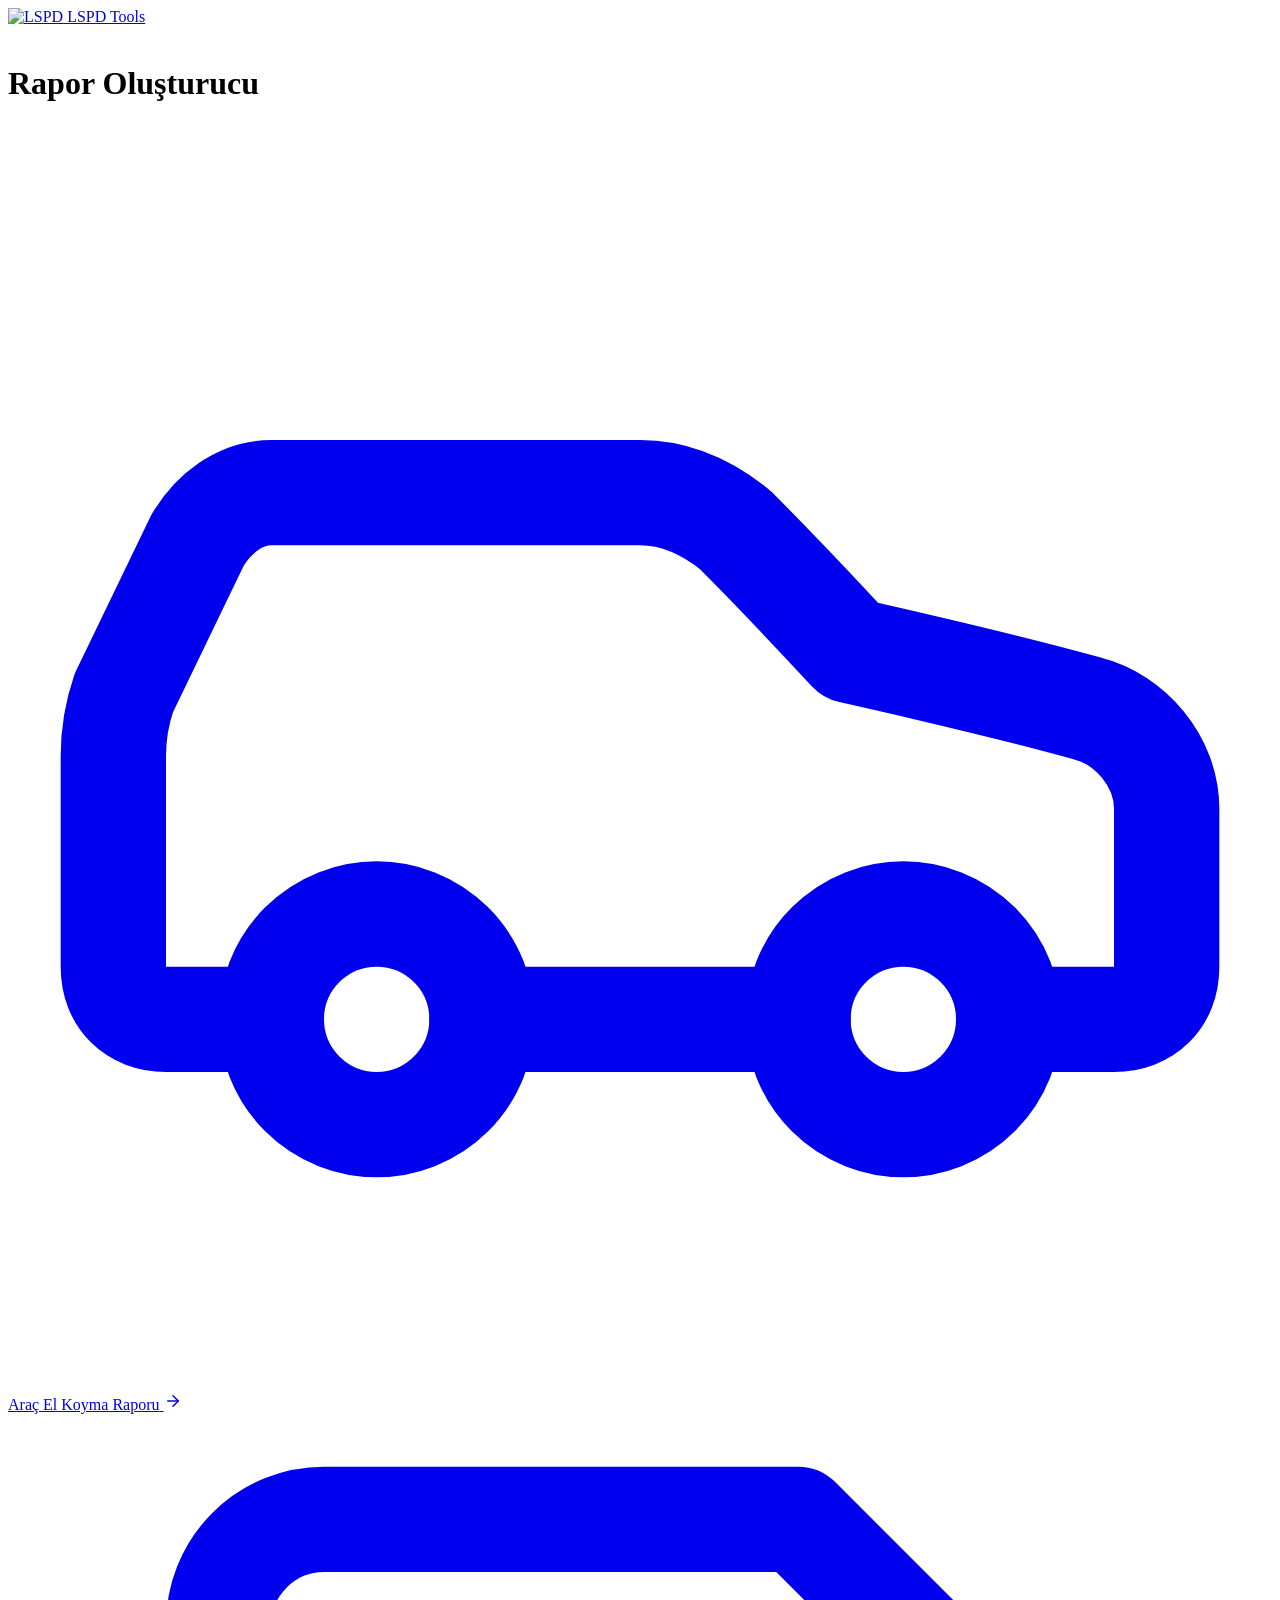
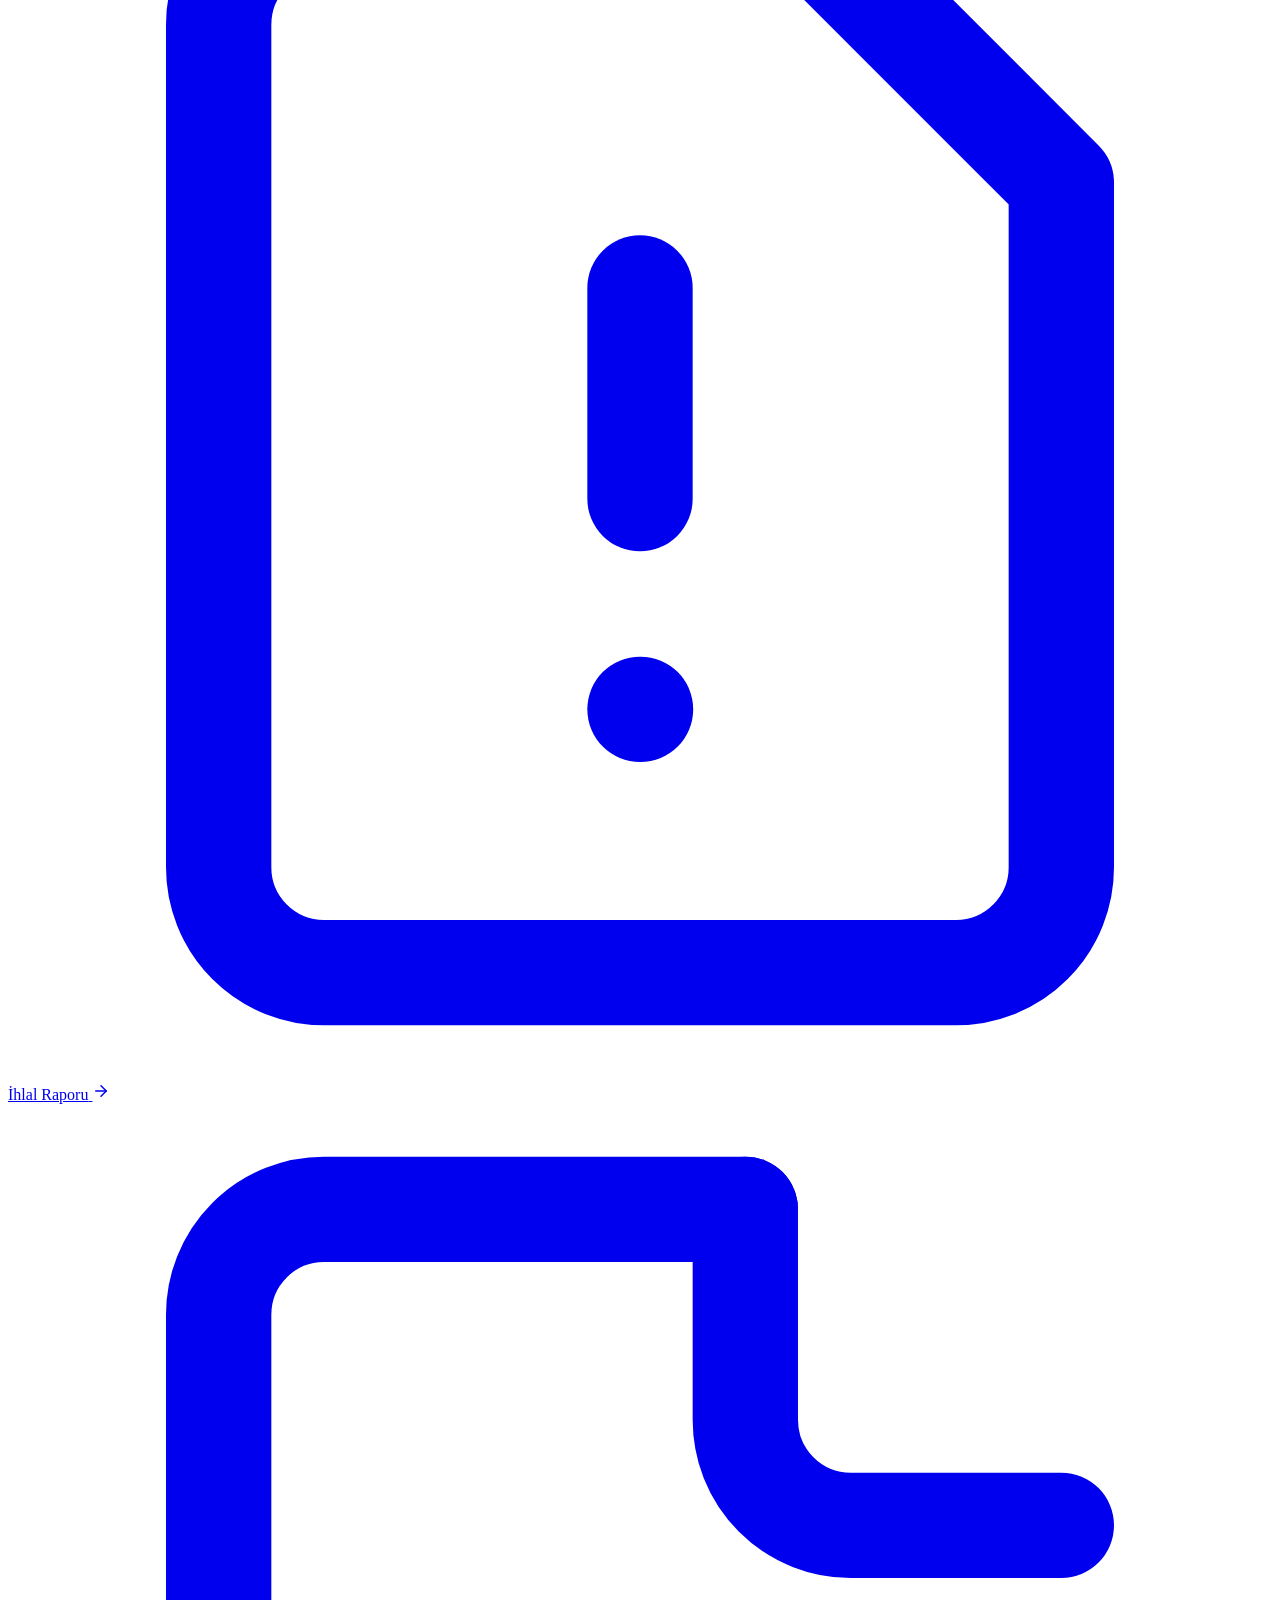
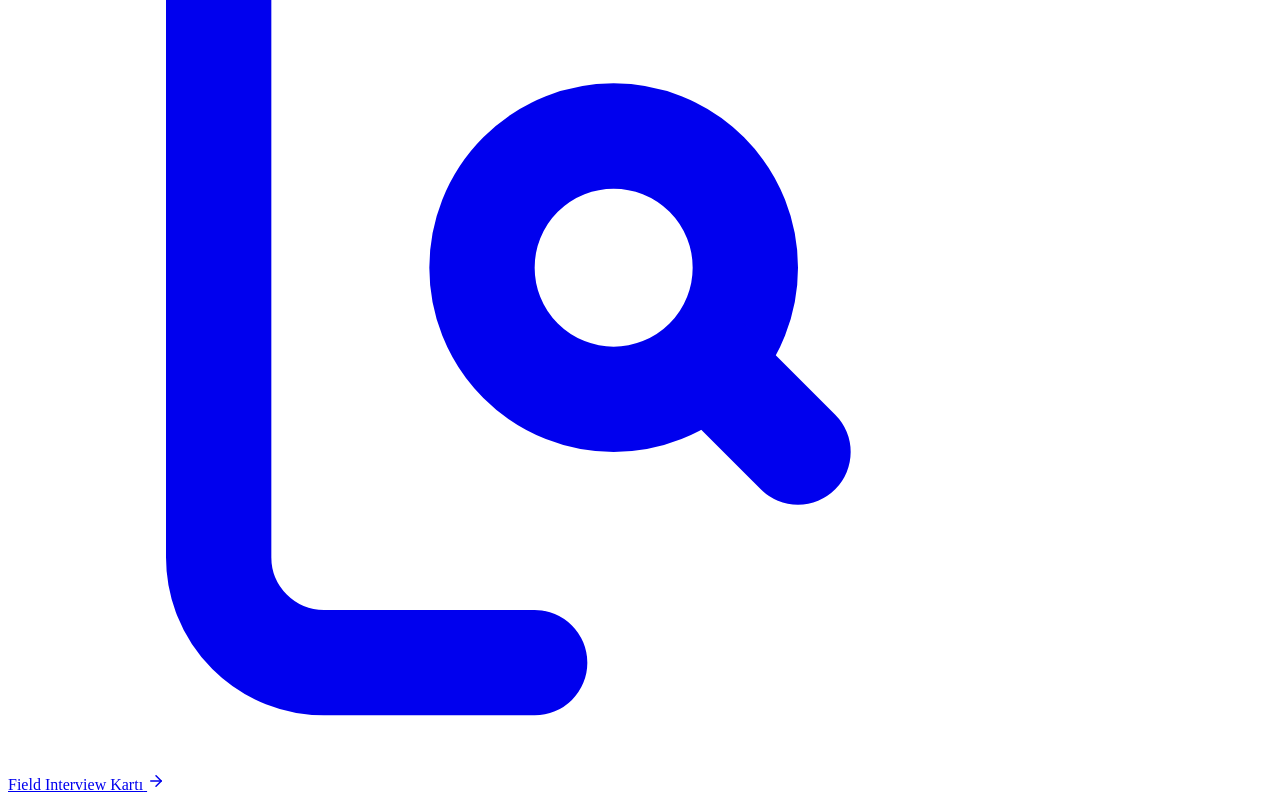
==== index.html @ f9d2e876 "Field Interview Kartı eklendi (BBCode çıktılı) Field Interview Kartı (15.43.00) oluşturucu eklendi: " ====
<!DOCTYPE html>
<html lang="tr" data-theme="dark">
<head>
  <meta charset="UTF-8">
  <meta name="viewport" content="width=device-width, initial-scale=1, viewport-fit=cover">
  <title>Rapor Oluşturucu</title>
  <meta name="description" content="LSPD Tools: Araç El Koyma Raporu, İhlal Raporu ve Field Interview Kartı oluşturucuları.">
  <link rel="icon" href="/lspd-tools/img/lspd.webp" type="image/webp">
  <script src="/lspd-tools/assets/prefs.js"></script>
  <link rel="preconnect" href="https://fonts.googleapis.com">
  <link rel="preconnect" href="https://fonts.gstatic.com" crossorigin>
  <link rel="stylesheet" href="https://fonts.googleapis.com/css2?family=Open+Sans:wght@400;500;600;700&display=swap">
  <link rel="stylesheet" href="/lspd-tools/assets/theme.css">
  <script src="/lspd-tools/assets/character-switcher.js" defer></script>
</head>
<body>
  <header class="app-header">
    <div class="app-header-inner">
      <a class="brand" href="/lspd-tools/">
        <img src="/lspd-tools/img/lspd.webp" alt="LSPD" width="46" height="44">
        <span>LSPD Tools</span>
      </a>
      <div class="char-switcher" data-settings-url="/lspd-tools/settings/"></div>
    </div>
  </header>

  <img class="watermark" src="/lspd-tools/img/lspd.webp" alt="" aria-hidden="true">

  <main>
    <h1 class="page-title">Rapor Oluşturucu</h1>
    <nav class="tools cols-3" aria-label="Rapor türleri">
      <a class="tool" href="arac-el-koyma-raporu/">
        <span class="tool-icon" style="--icon:#4f46e5" aria-hidden="true">
          <svg viewBox="0 0 24 24" fill="none" stroke="currentColor" stroke-width="2" stroke-linecap="round" stroke-linejoin="round"><path d="M19 17h2c.6 0 1-.4 1-1v-3c0-.9-.7-1.7-1.5-1.9C18.7 10.6 16 10 16 10s-1.3-1.4-2.2-2.3c-.5-.4-1.1-.7-1.8-.7H5c-.6 0-1.1.4-1.4.9l-1.4 2.9A3.7 3.7 0 0 0 2 12v4c0 .6.4 1 1 1h2"/><circle cx="7" cy="17" r="2"/><path d="M9 17h6"/><circle cx="17" cy="17" r="2"/></svg>
        </span>
        <span>
          <span class="tool-name">Araç El Koyma Raporu</span>
        </span>
        <svg class="tool-arrow" width="18" height="18" viewBox="0 0 24 24" fill="none" stroke="currentColor" stroke-width="2" stroke-linecap="round" stroke-linejoin="round" aria-hidden="true"><path d="M5 12h14"/><path d="m12 5 7 7-7 7"/></svg>
      </a>

      <a class="tool" href="ihlal-raporu/">
        <span class="tool-icon" style="--icon:#f59e0b" aria-hidden="true">
          <svg viewBox="0 0 24 24" fill="none" stroke="currentColor" stroke-width="2" stroke-linecap="round" stroke-linejoin="round"><path d="M15 2H6a2 2 0 0 0-2 2v16a2 2 0 0 0 2 2h12a2 2 0 0 0 2-2V7Z"/><path d="M12 9v4"/><path d="M12 17h.01"/></svg>
        </span>
        <span>
          <span class="tool-name">İhlal Raporu</span>
        </span>
        <svg class="tool-arrow" width="18" height="18" viewBox="0 0 24 24" fill="none" stroke="currentColor" stroke-width="2" stroke-linecap="round" stroke-linejoin="round" aria-hidden="true"><path d="M5 12h14"/><path d="m12 5 7 7-7 7"/></svg>
      </a>

      <a class="tool" href="field-interview-karti/">
        <span class="tool-icon" style="--icon:#0ea5e9" aria-hidden="true">
          <svg viewBox="0 0 24 24" fill="none" stroke="currentColor" stroke-width="2" stroke-linecap="round" stroke-linejoin="round"><path d="M14 2H6a2 2 0 0 0-2 2v16a2 2 0 0 0 2 2h4"/><path d="M14 2v4a2 2 0 0 0 2 2h4"/><circle cx="11.5" cy="14.5" r="2.5"/><path d="M13.3 16.3 15 18"/></svg>
        </span>
        <span>
          <span class="tool-name">Field Interview Kartı</span>
        </span>
        <svg class="tool-arrow" width="18" height="18" viewBox="0 0 24 24" fill="none" stroke="currentColor" stroke-width="2" stroke-linecap="round" stroke-linejoin="round" aria-hidden="true"><path d="M5 12h14"/><path d="m12 5 7 7-7 7"/></svg>
      </a>
    </nav>
  </main>
</body>
</html>
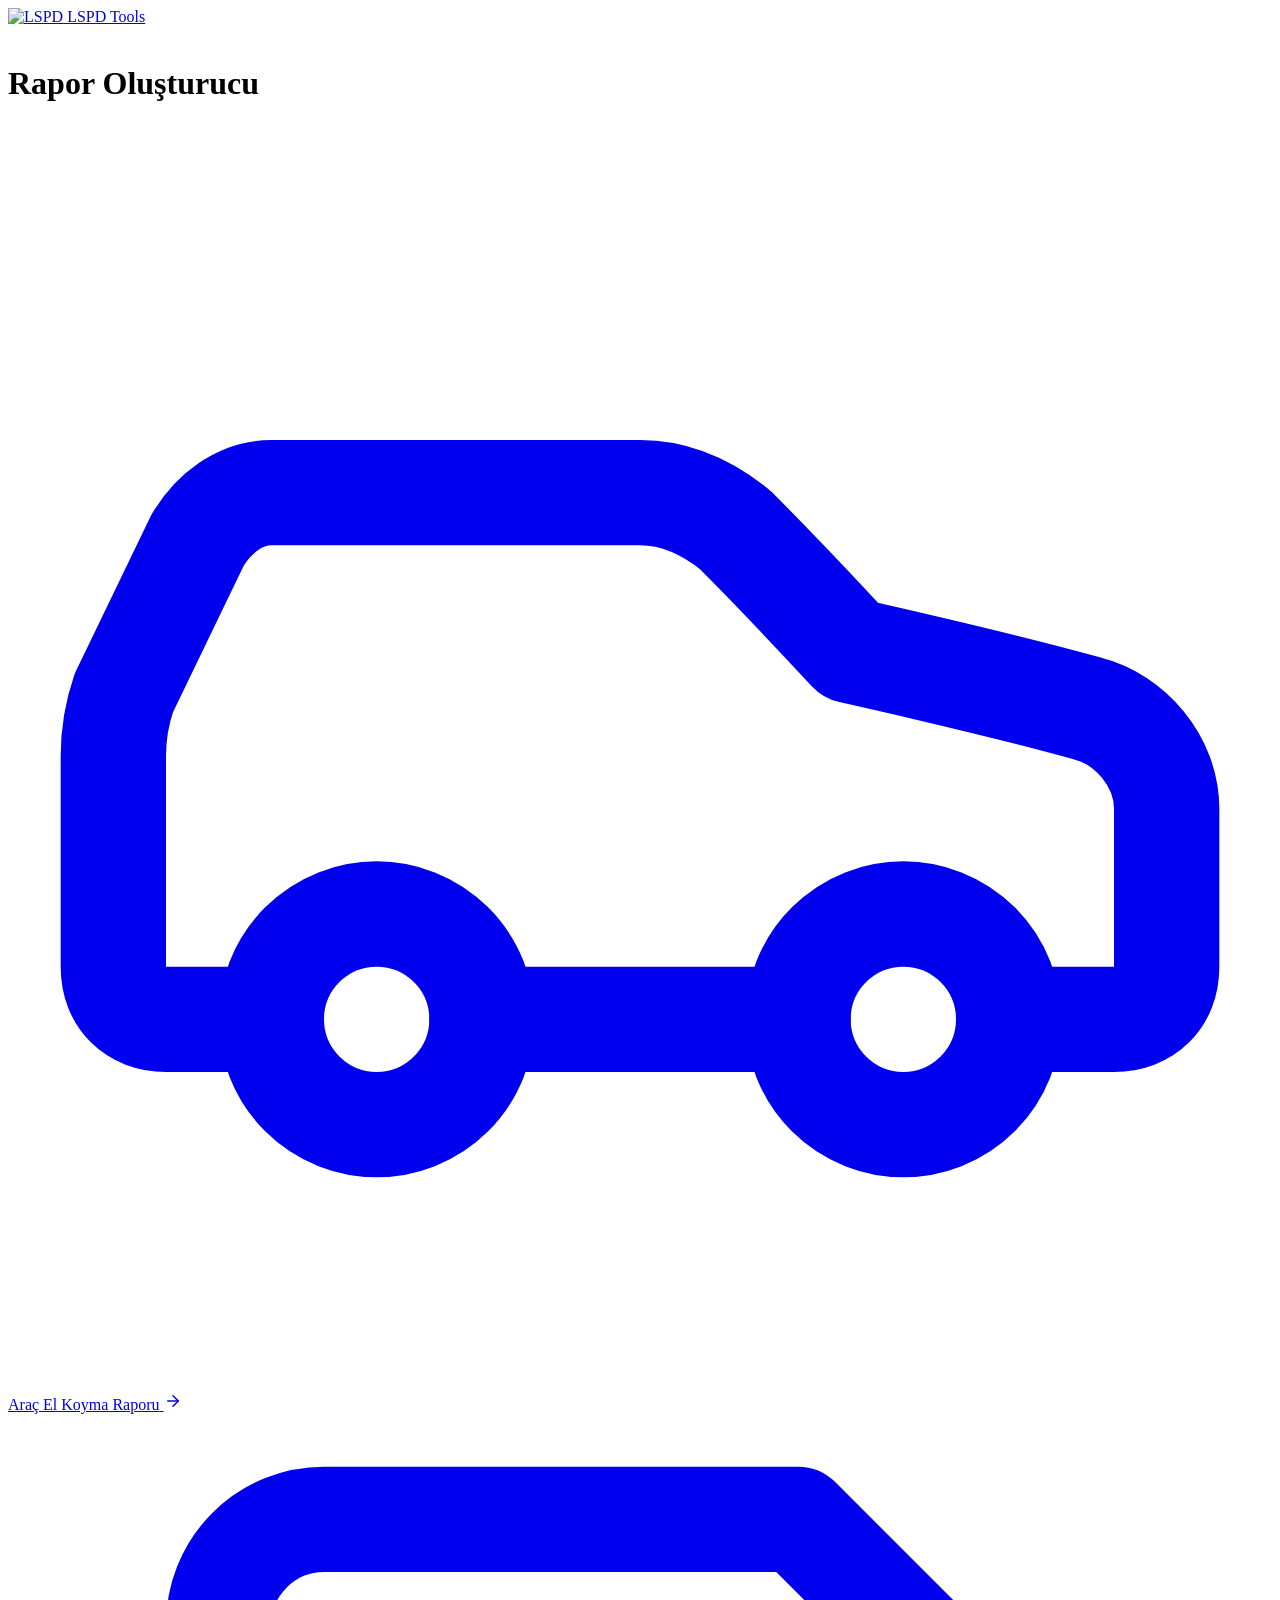
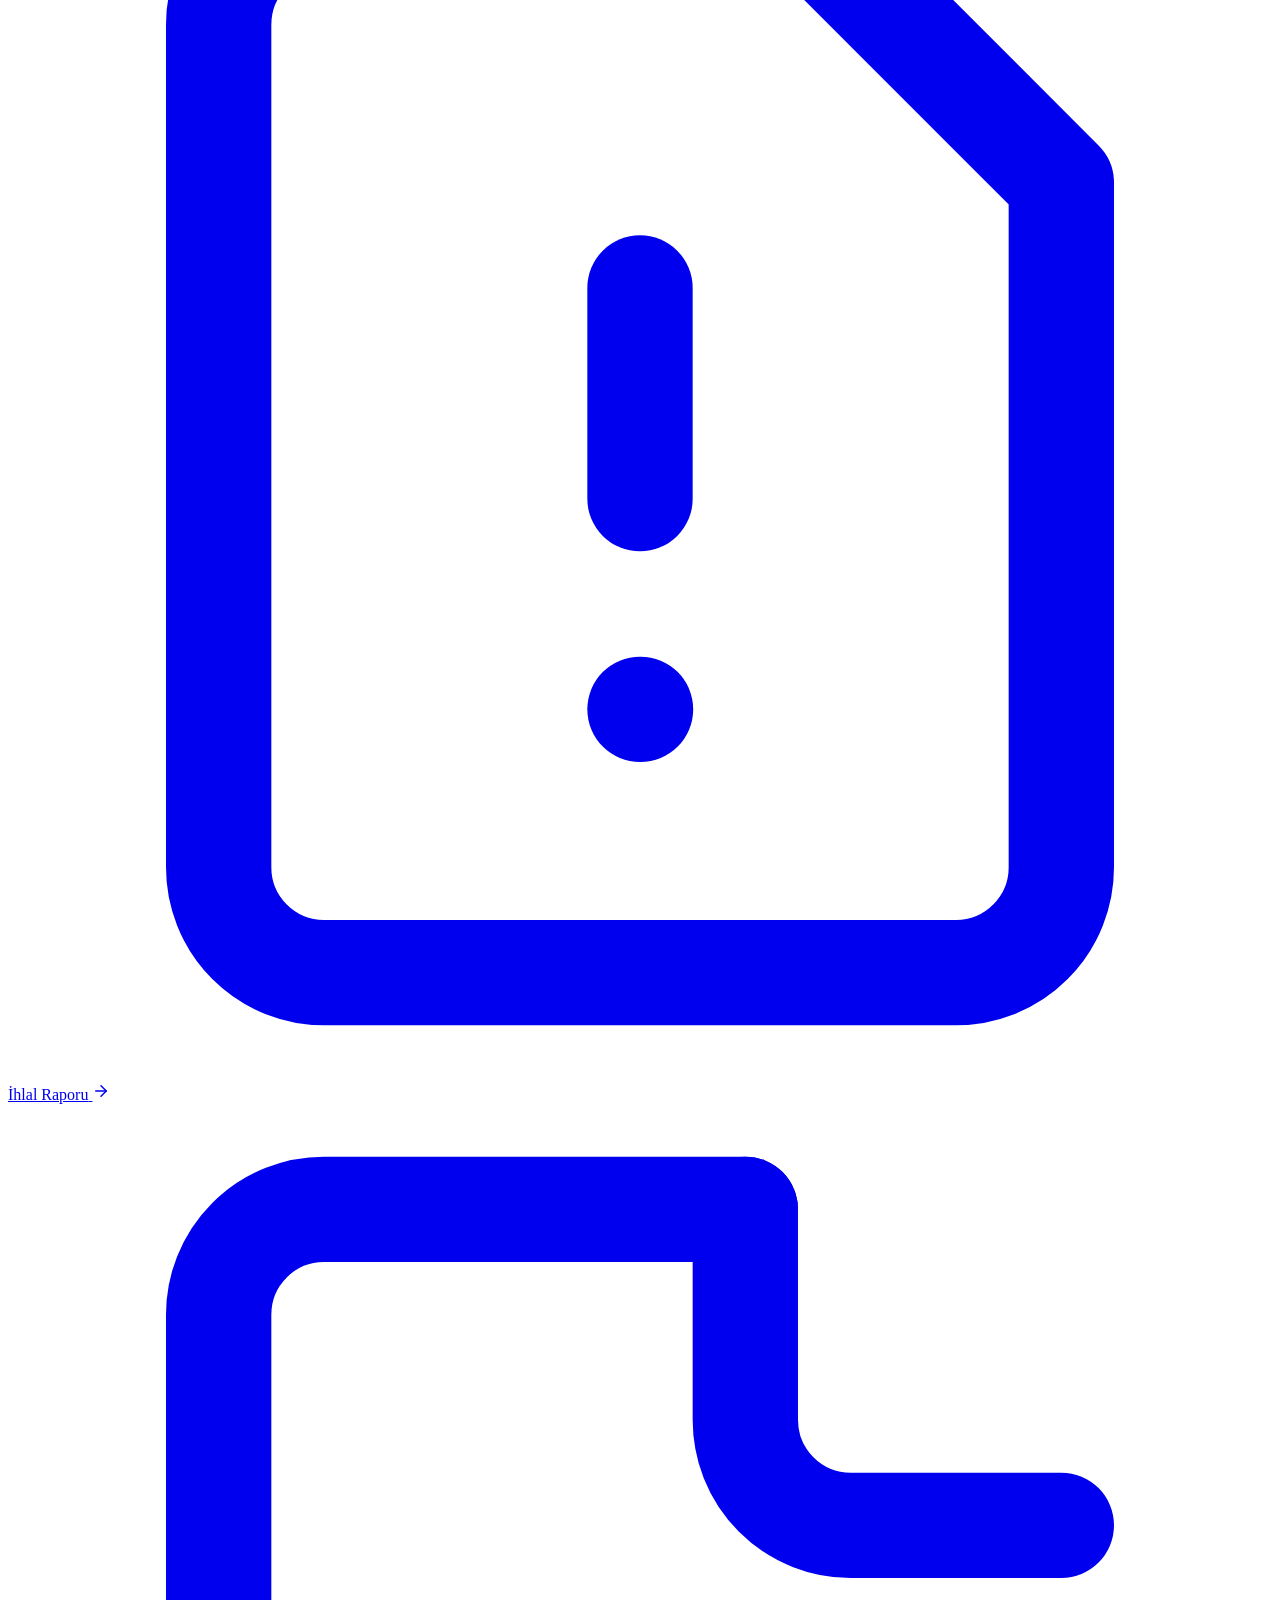
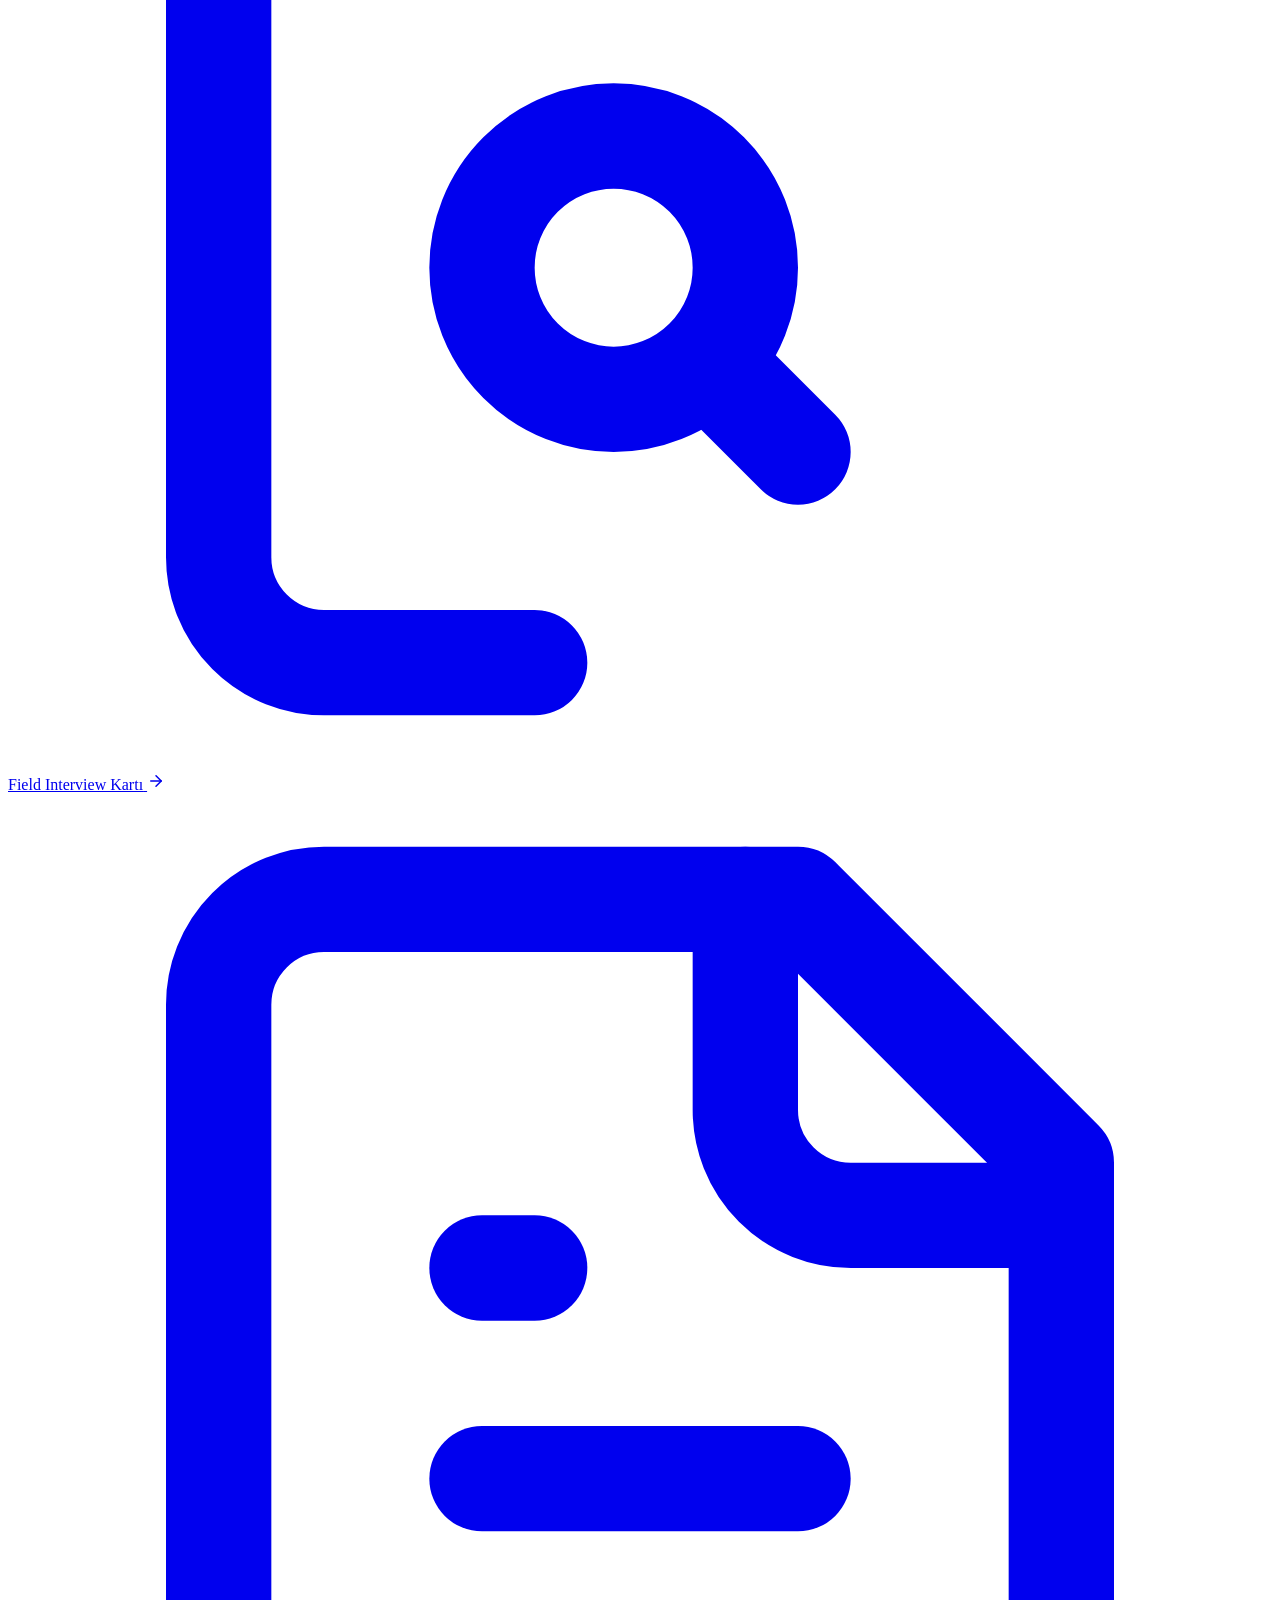
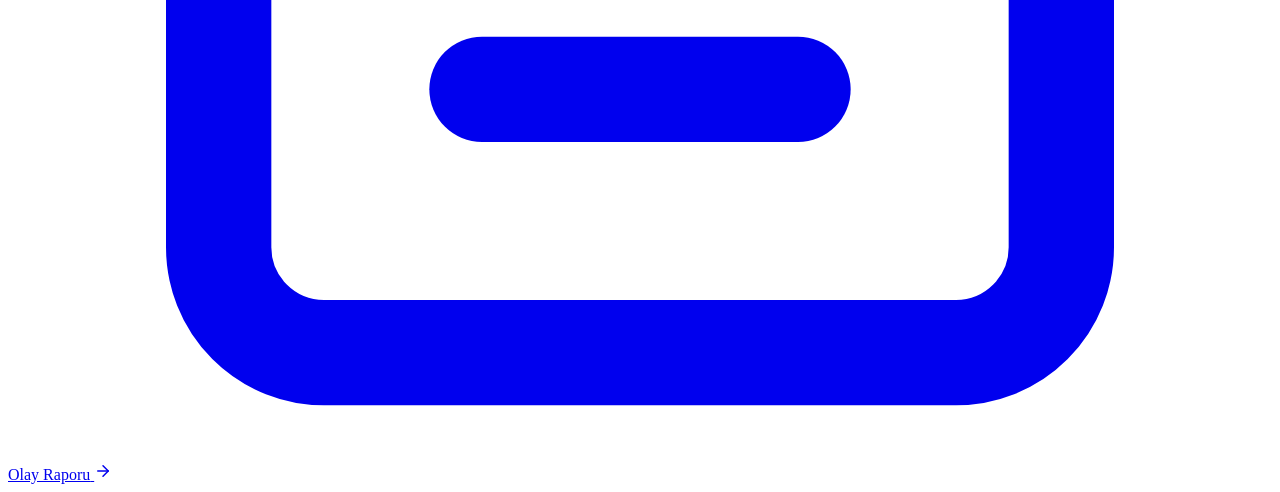
==== commit 9052c2c0: "Olay Raporu Formu ekle Field Interview Kartı ile aynı BBCode tabanlı yaklaşımla: alanlar zorunlu değ" ====
--- a/index.html
+++ b/index.html
@@ -4,7 +4,7 @@
   <meta charset="UTF-8">
   <meta name="viewport" content="width=device-width, initial-scale=1, viewport-fit=cover">
   <title>Rapor Oluşturucu</title>
-  <meta name="description" content="LSPD Tools: Araç El Koyma Raporu, İhlal Raporu ve Field Interview Kartı oluşturucuları.">
+  <meta name="description" content="LSPD Tools: Araç El Koyma Raporu, İhlal Raporu, Field Interview Kartı ve Olay Raporu oluşturucuları.">
   <link rel="icon" href="/lspd-tools/img/lspd.webp" type="image/webp">
   <script src="/lspd-tools/assets/prefs.js"></script>
   <link rel="preconnect" href="https://fonts.googleapis.com">
@@ -58,6 +58,16 @@
         </span>
         <svg class="tool-arrow" width="18" height="18" viewBox="0 0 24 24" fill="none" stroke="currentColor" stroke-width="2" stroke-linecap="round" stroke-linejoin="round" aria-hidden="true"><path d="M5 12h14"/><path d="m12 5 7 7-7 7"/></svg>
       </a>
+
+      <a class="tool" href="olay-raporu/">
+        <span class="tool-icon" style="--icon:#ef4444" aria-hidden="true">
+          <svg viewBox="0 0 24 24" fill="none" stroke="currentColor" stroke-width="2" stroke-linecap="round" stroke-linejoin="round"><path d="M15 2H6a2 2 0 0 0-2 2v16a2 2 0 0 0 2 2h12a2 2 0 0 0 2-2V7Z"/><path d="M14 2v4a2 2 0 0 0 2 2h4"/><path d="M9 13h6"/><path d="M9 17h6"/><path d="M9 9h1"/></svg>
+        </span>
+        <span>
+          <span class="tool-name">Olay Raporu</span>
+        </span>
+        <svg class="tool-arrow" width="18" height="18" viewBox="0 0 24 24" fill="none" stroke="currentColor" stroke-width="2" stroke-linecap="round" stroke-linejoin="round" aria-hidden="true"><path d="M5 12h14"/><path d="m12 5 7 7-7 7"/></svg>
+      </a>
     </nav>
   </main>
 </body>
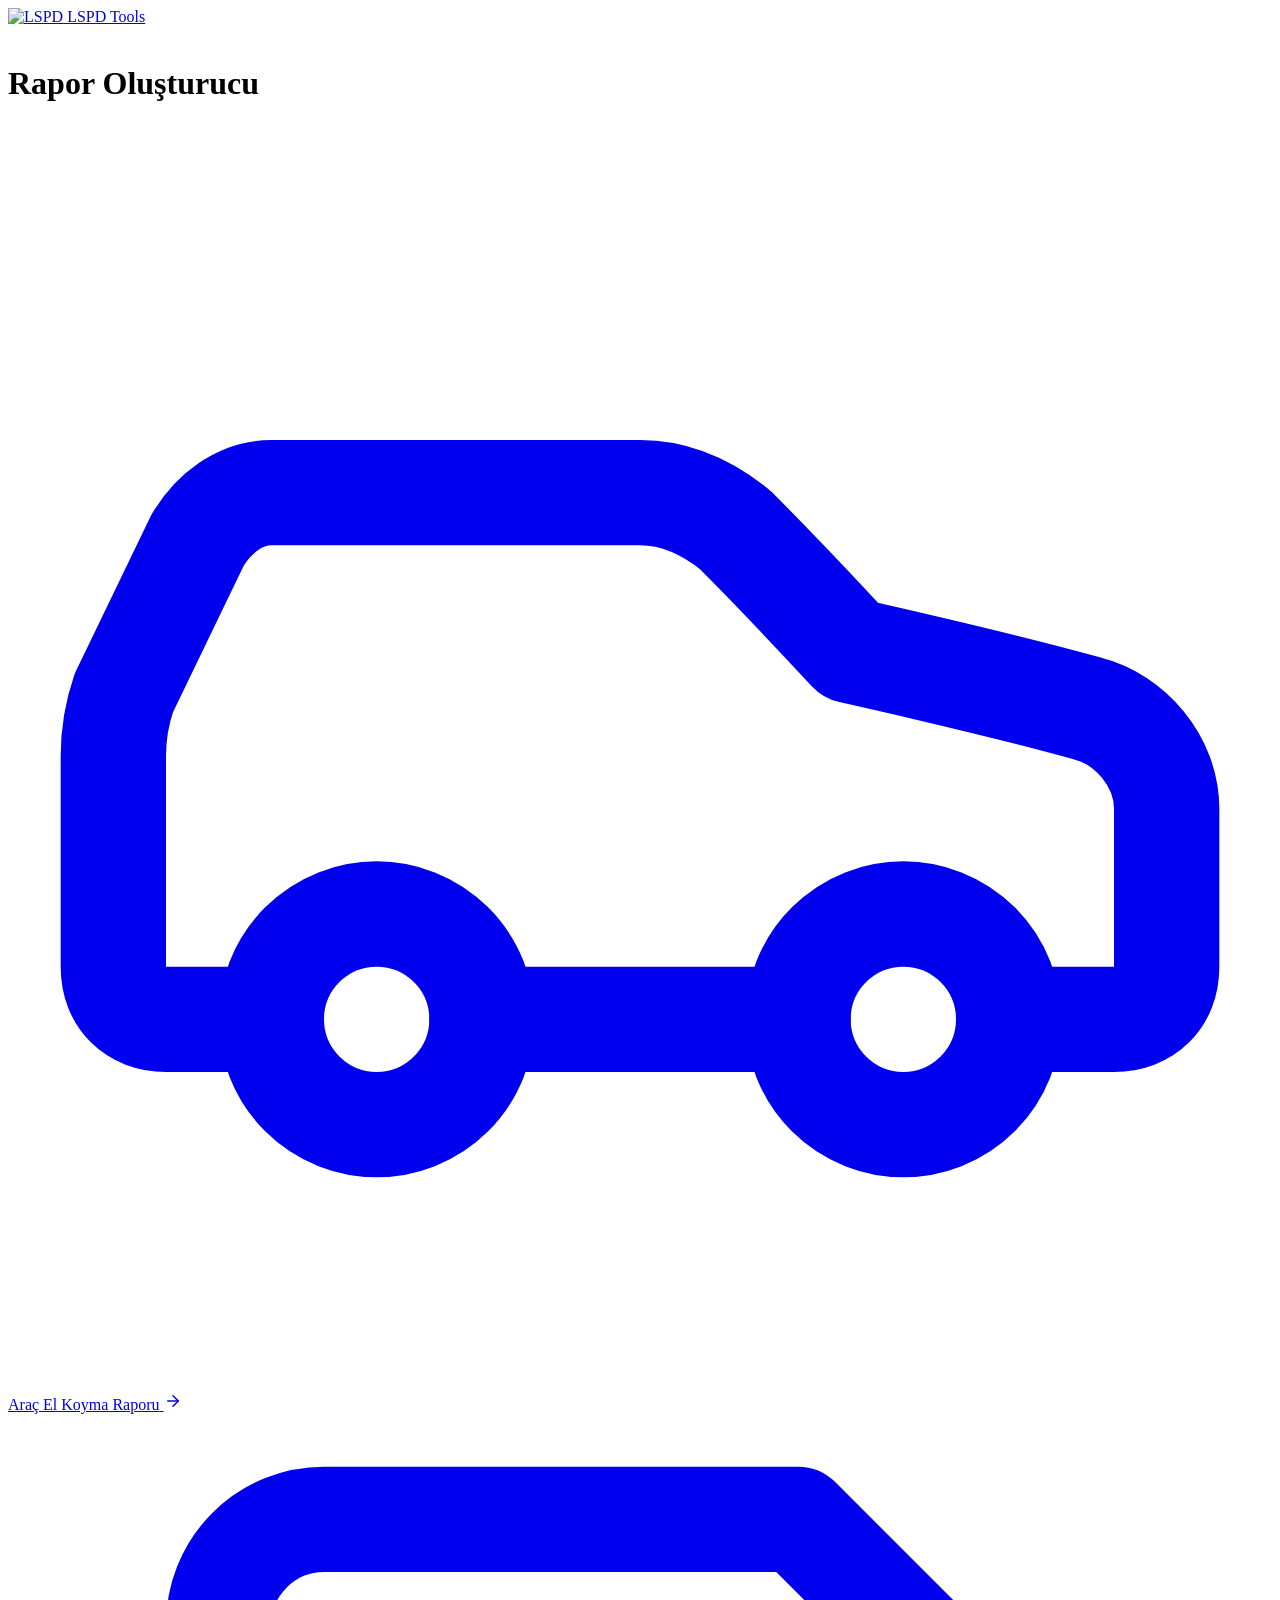
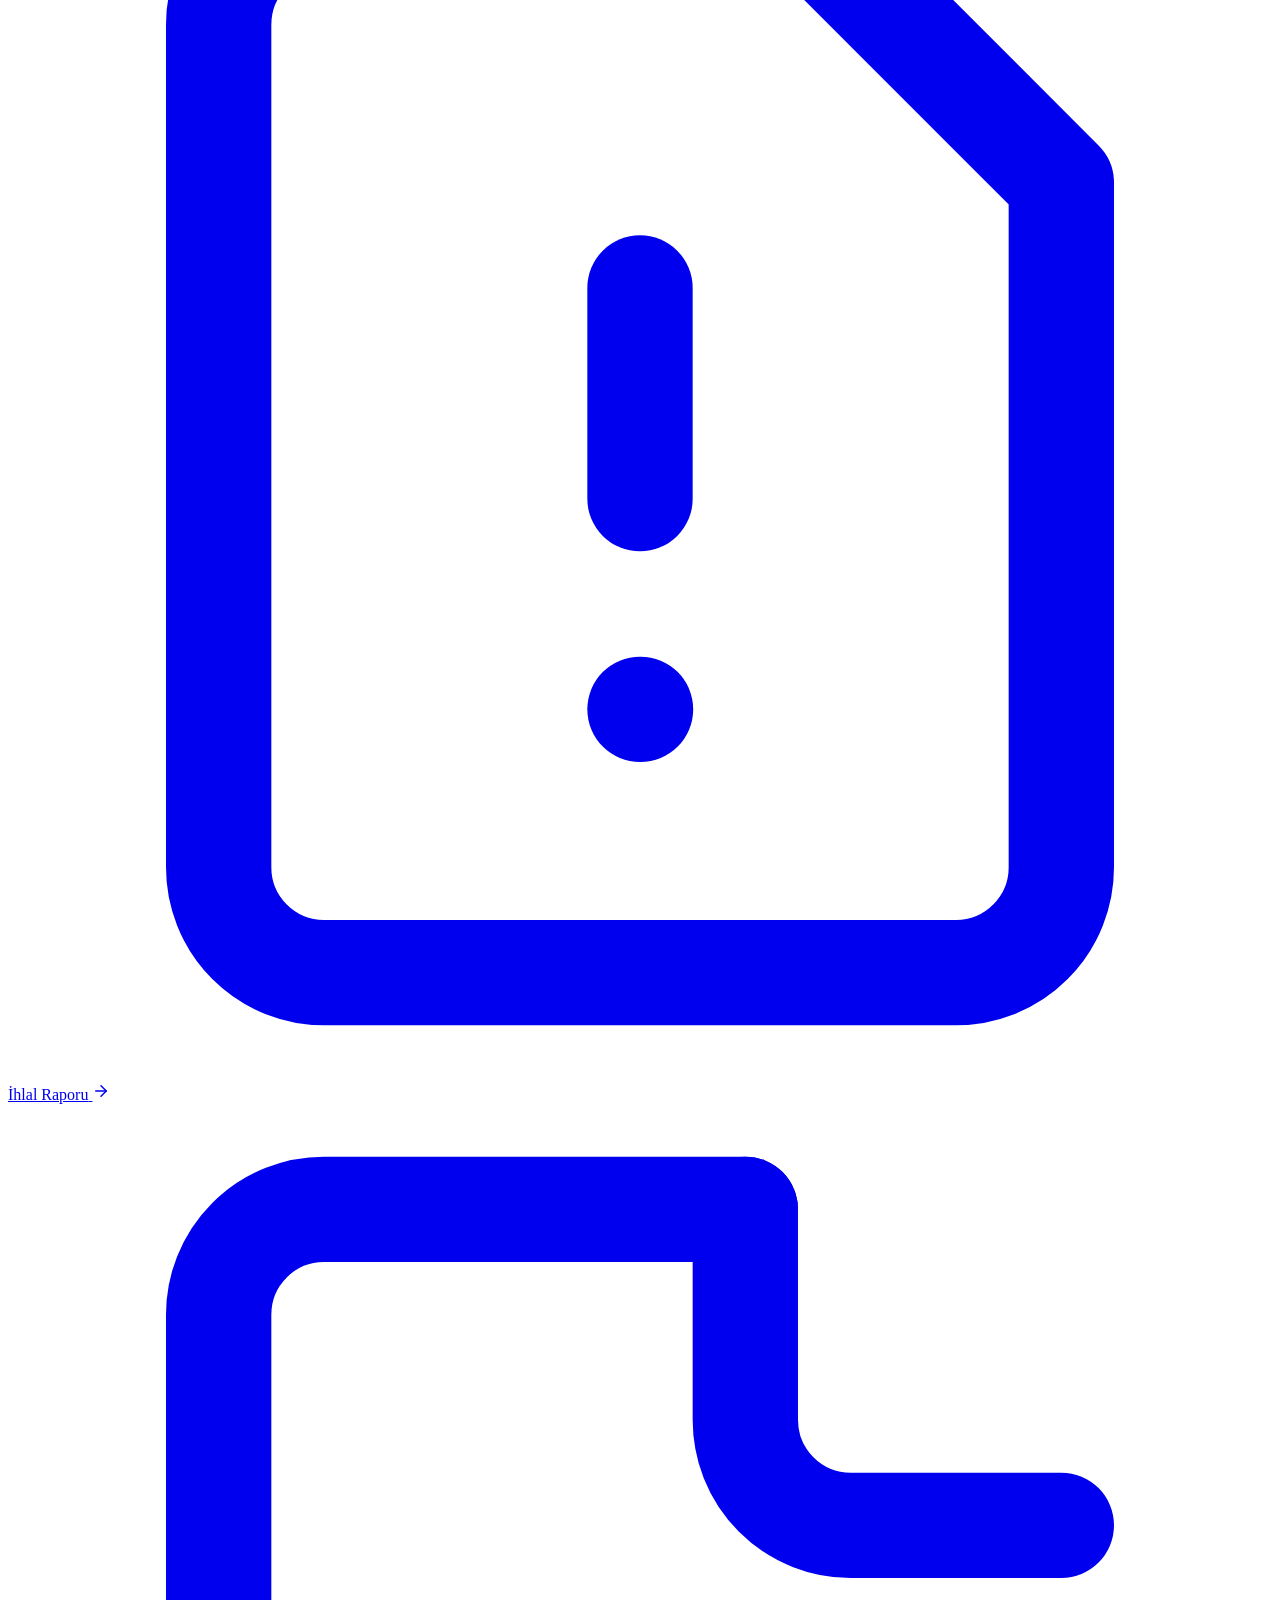
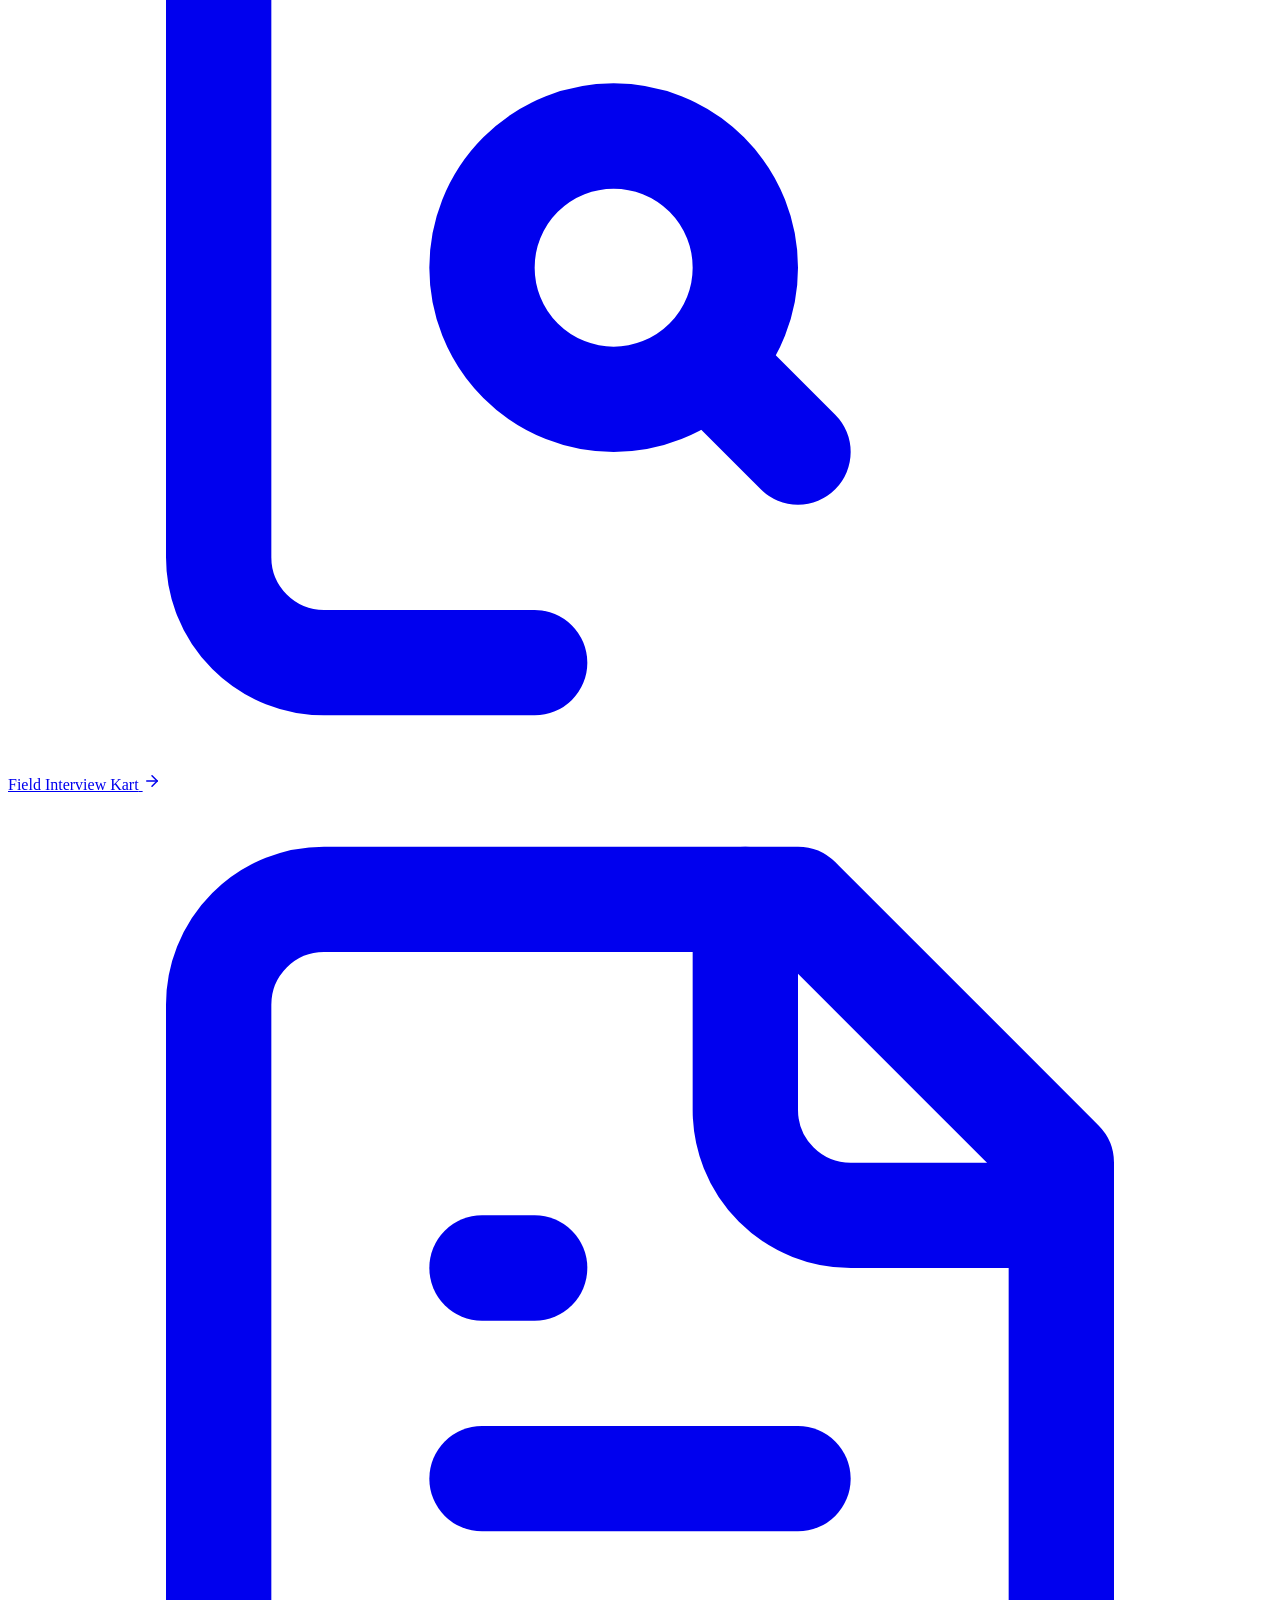
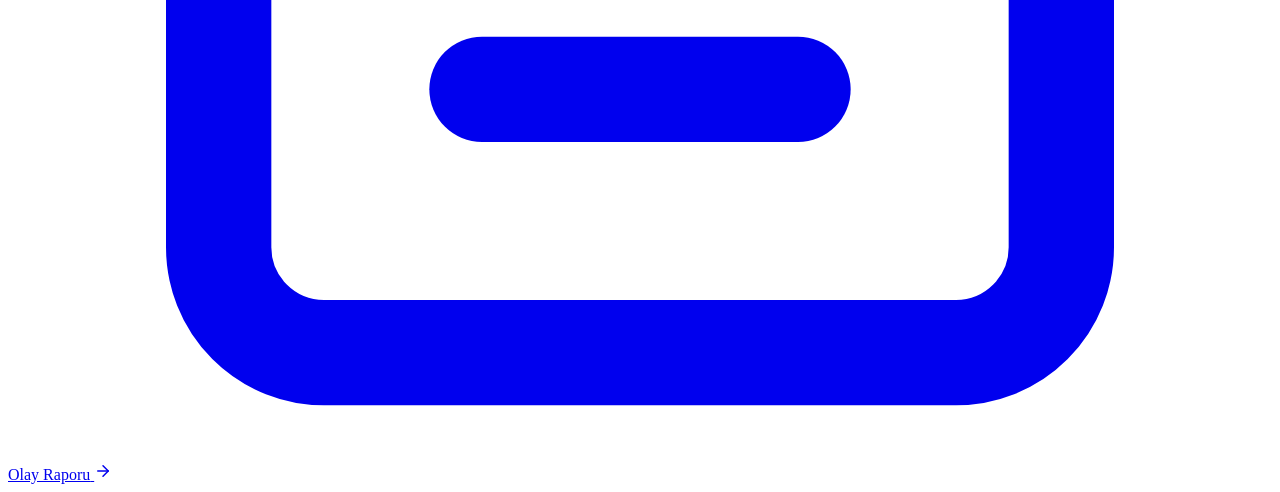
==== commit 5463d696: "Başlık yeniden adlandırmaları ve sayfa üstü/Kanunlar boşlukları - "Araç El Koyma" -> "Araç El Koyma " ====
--- a/index.html
+++ b/index.html
@@ -4,7 +4,7 @@
   <meta charset="UTF-8">
   <meta name="viewport" content="width=device-width, initial-scale=1, viewport-fit=cover">
   <title>Rapor Oluşturucu</title>
-  <meta name="description" content="LSPD Tools: Araç El Koyma Raporu, İhlal Raporu, Field Interview Kartı ve Olay Raporu oluşturucuları.">
+  <meta name="description" content="LSPD Tools: Araç El Koyma Raporu, İhlal Raporu, Field Interview Kart ve Olay Raporu oluşturucuları.">
   <link rel="icon" href="/lspd-tools/img/lspd.webp" type="image/webp">
   <script src="/lspd-tools/assets/prefs.js"></script>
   <link rel="preconnect" href="https://fonts.googleapis.com">
@@ -54,7 +54,7 @@
           <svg viewBox="0 0 24 24" fill="none" stroke="currentColor" stroke-width="2" stroke-linecap="round" stroke-linejoin="round"><path d="M14 2H6a2 2 0 0 0-2 2v16a2 2 0 0 0 2 2h4"/><path d="M14 2v4a2 2 0 0 0 2 2h4"/><circle cx="11.5" cy="14.5" r="2.5"/><path d="M13.3 16.3 15 18"/></svg>
         </span>
         <span>
-          <span class="tool-name">Field Interview Kartı</span>
+          <span class="tool-name">Field Interview Kart</span>
         </span>
         <svg class="tool-arrow" width="18" height="18" viewBox="0 0 24 24" fill="none" stroke="currentColor" stroke-width="2" stroke-linecap="round" stroke-linejoin="round" aria-hidden="true"><path d="M5 12h14"/><path d="m12 5 7 7-7 7"/></svg>
       </a>
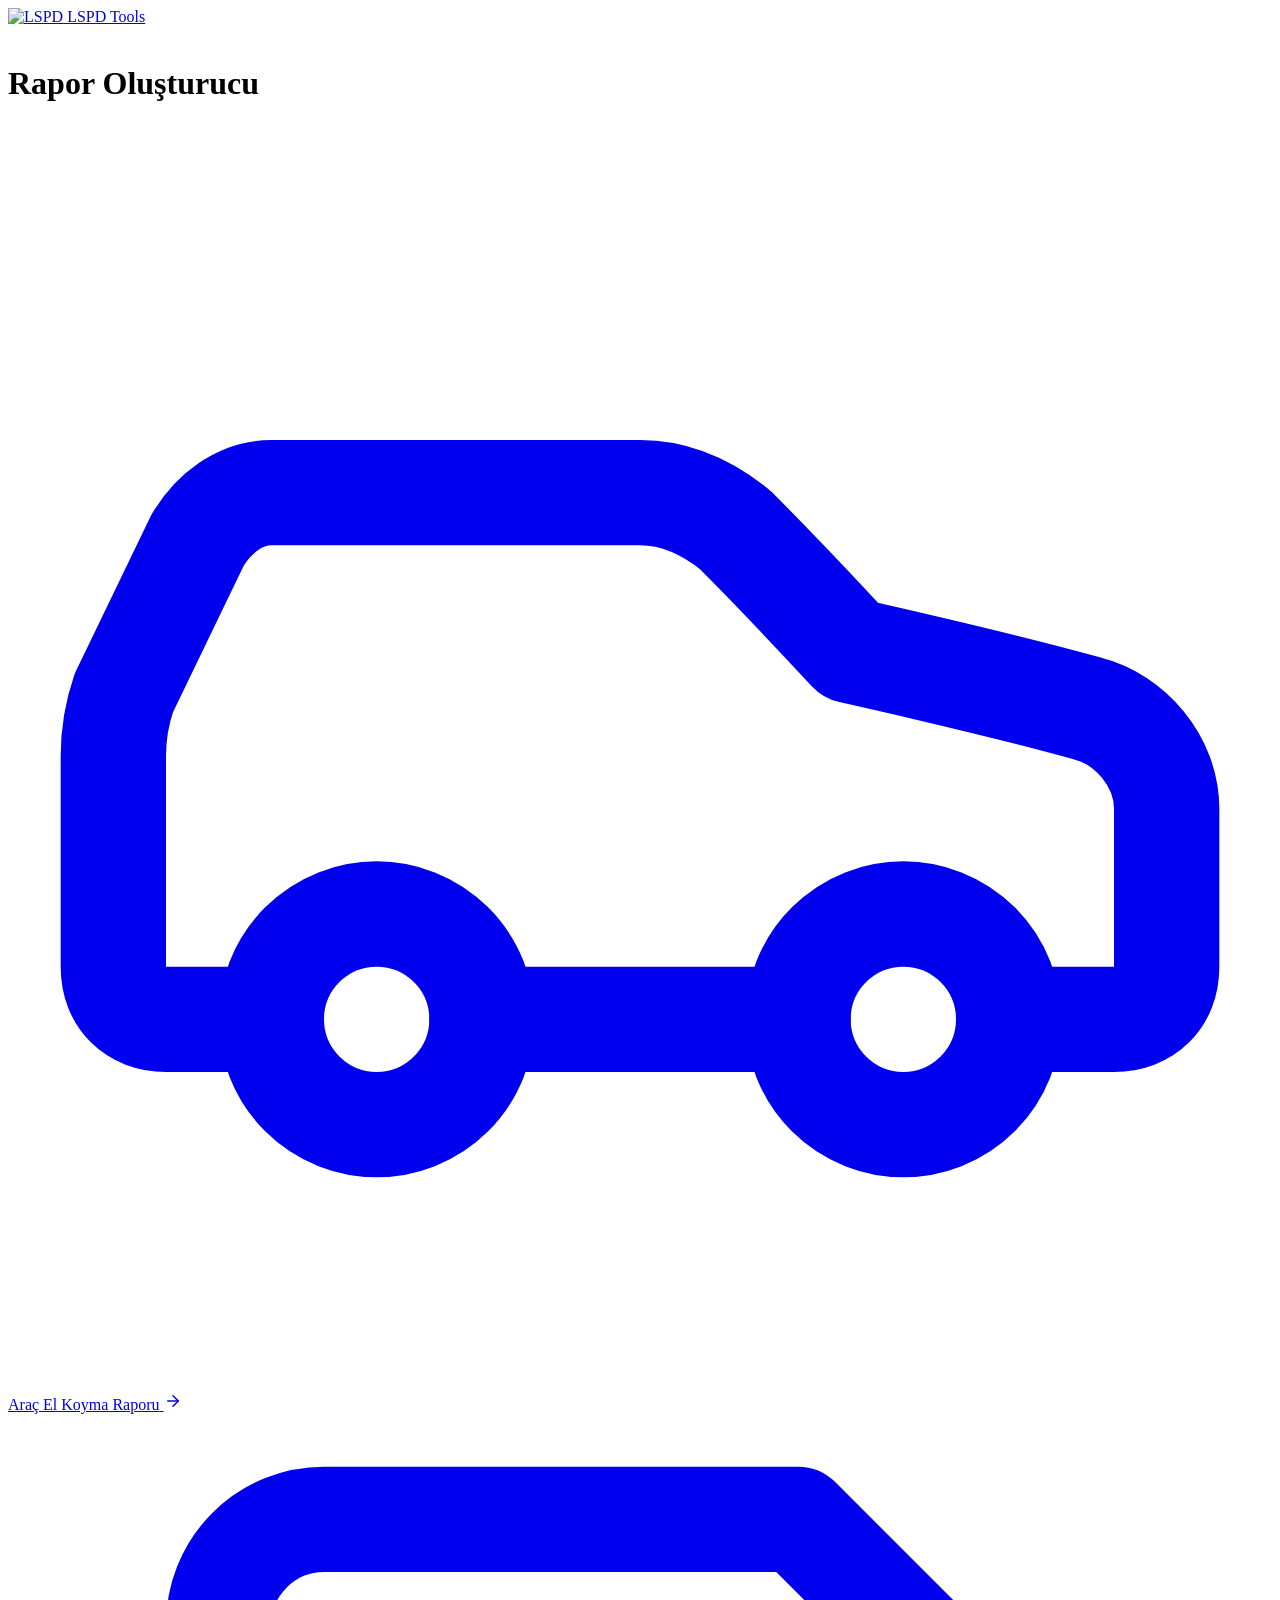
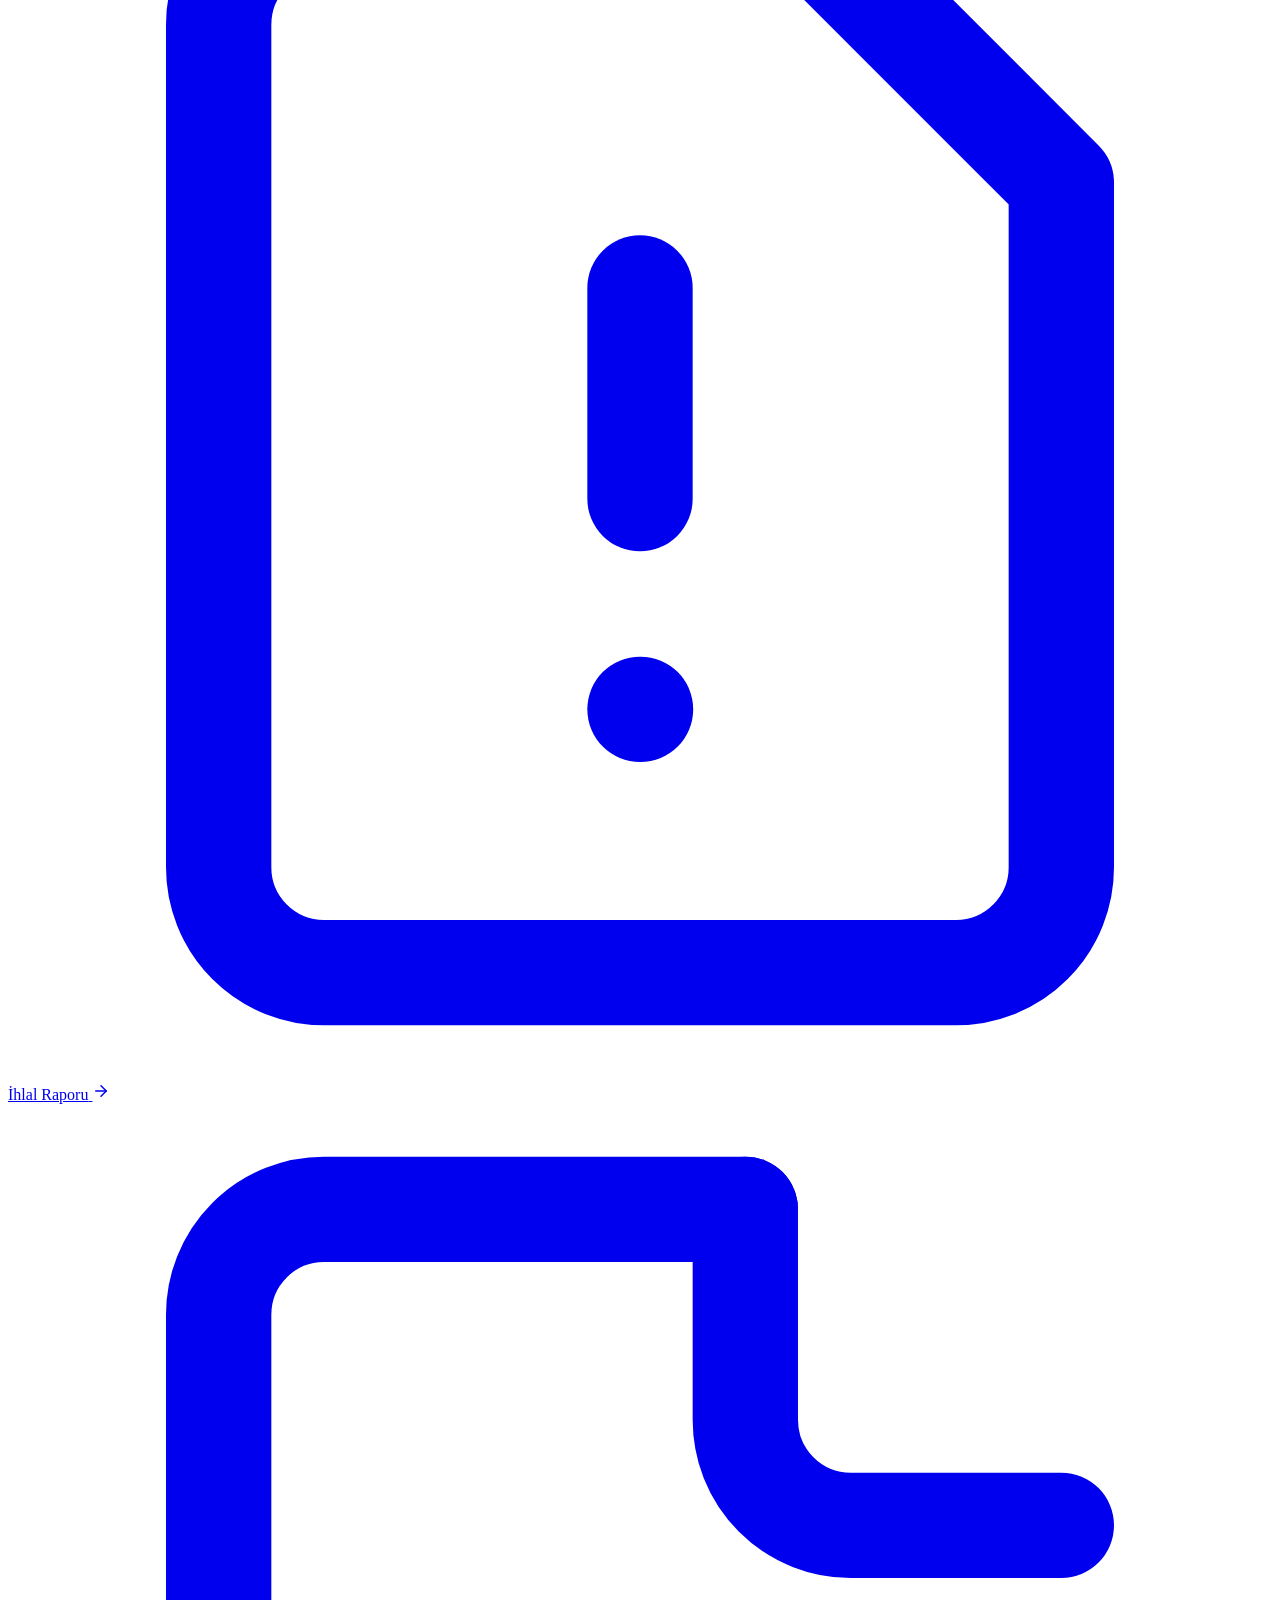
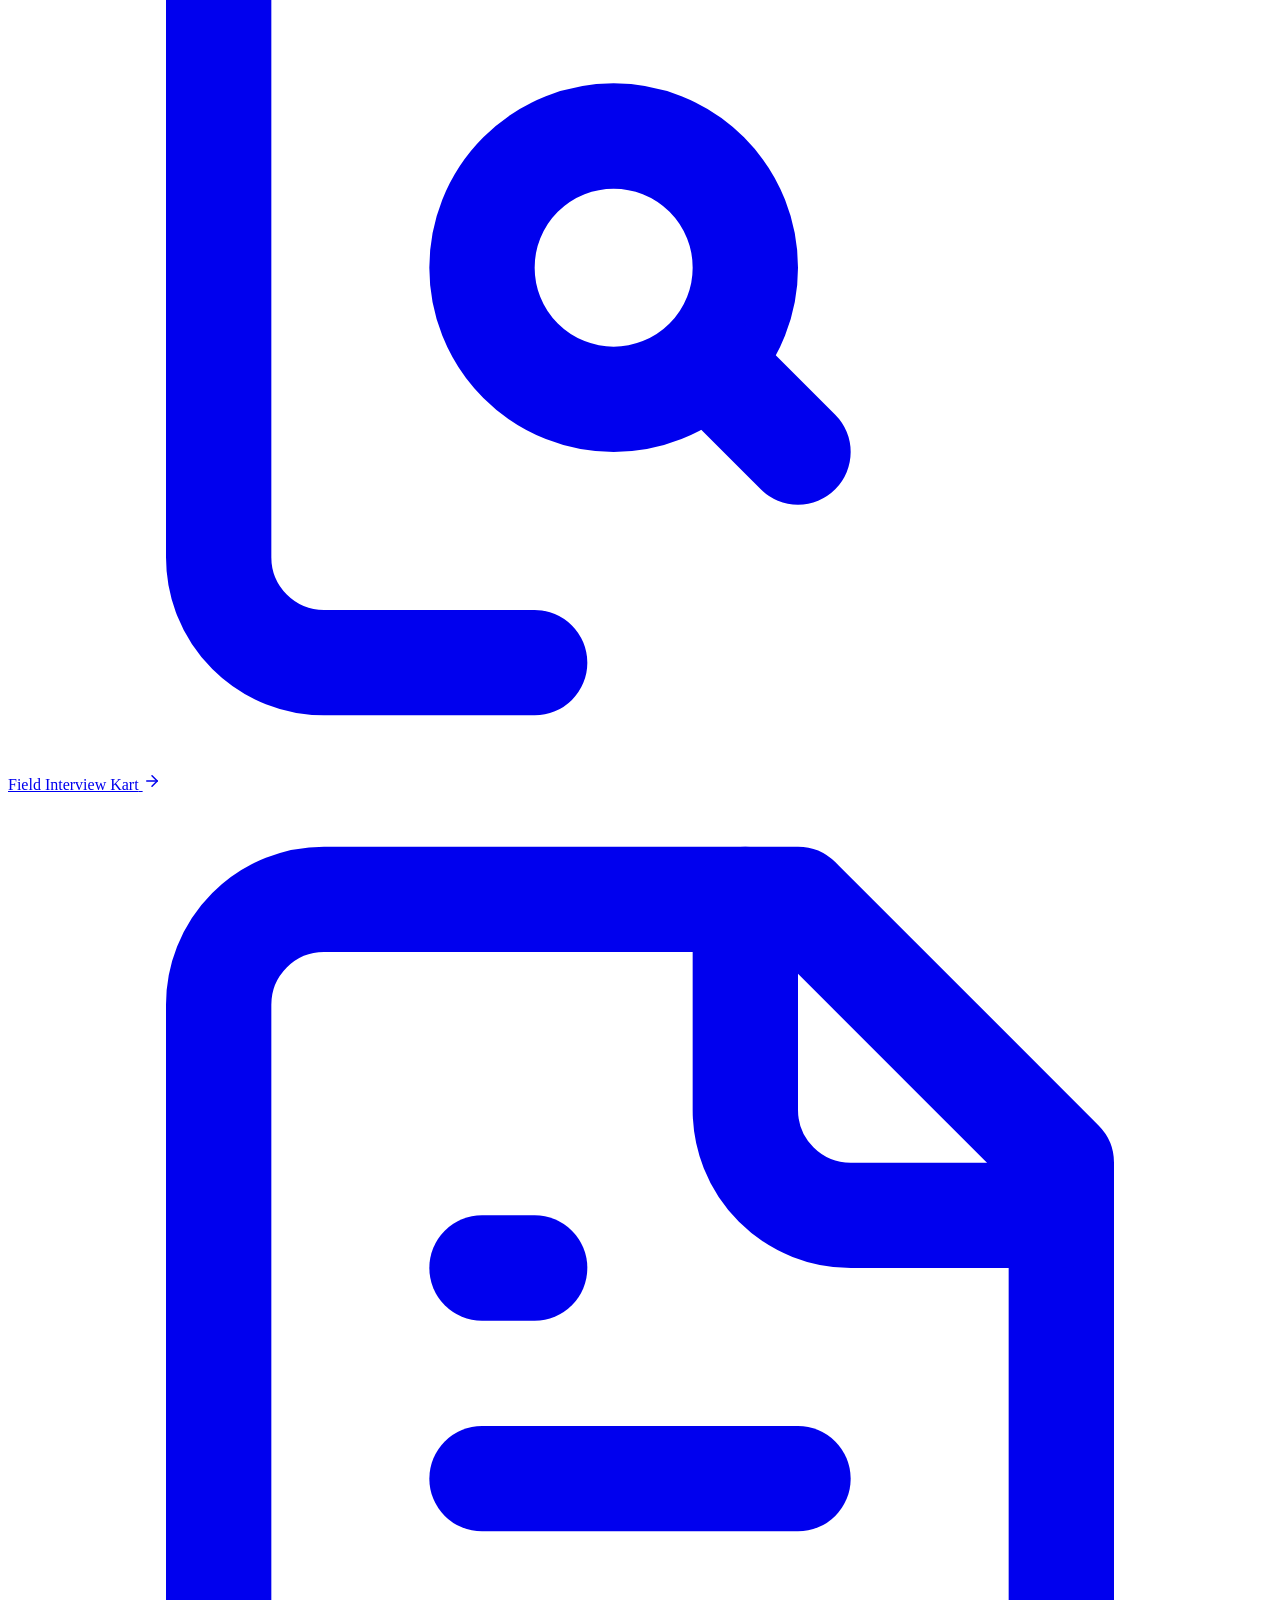
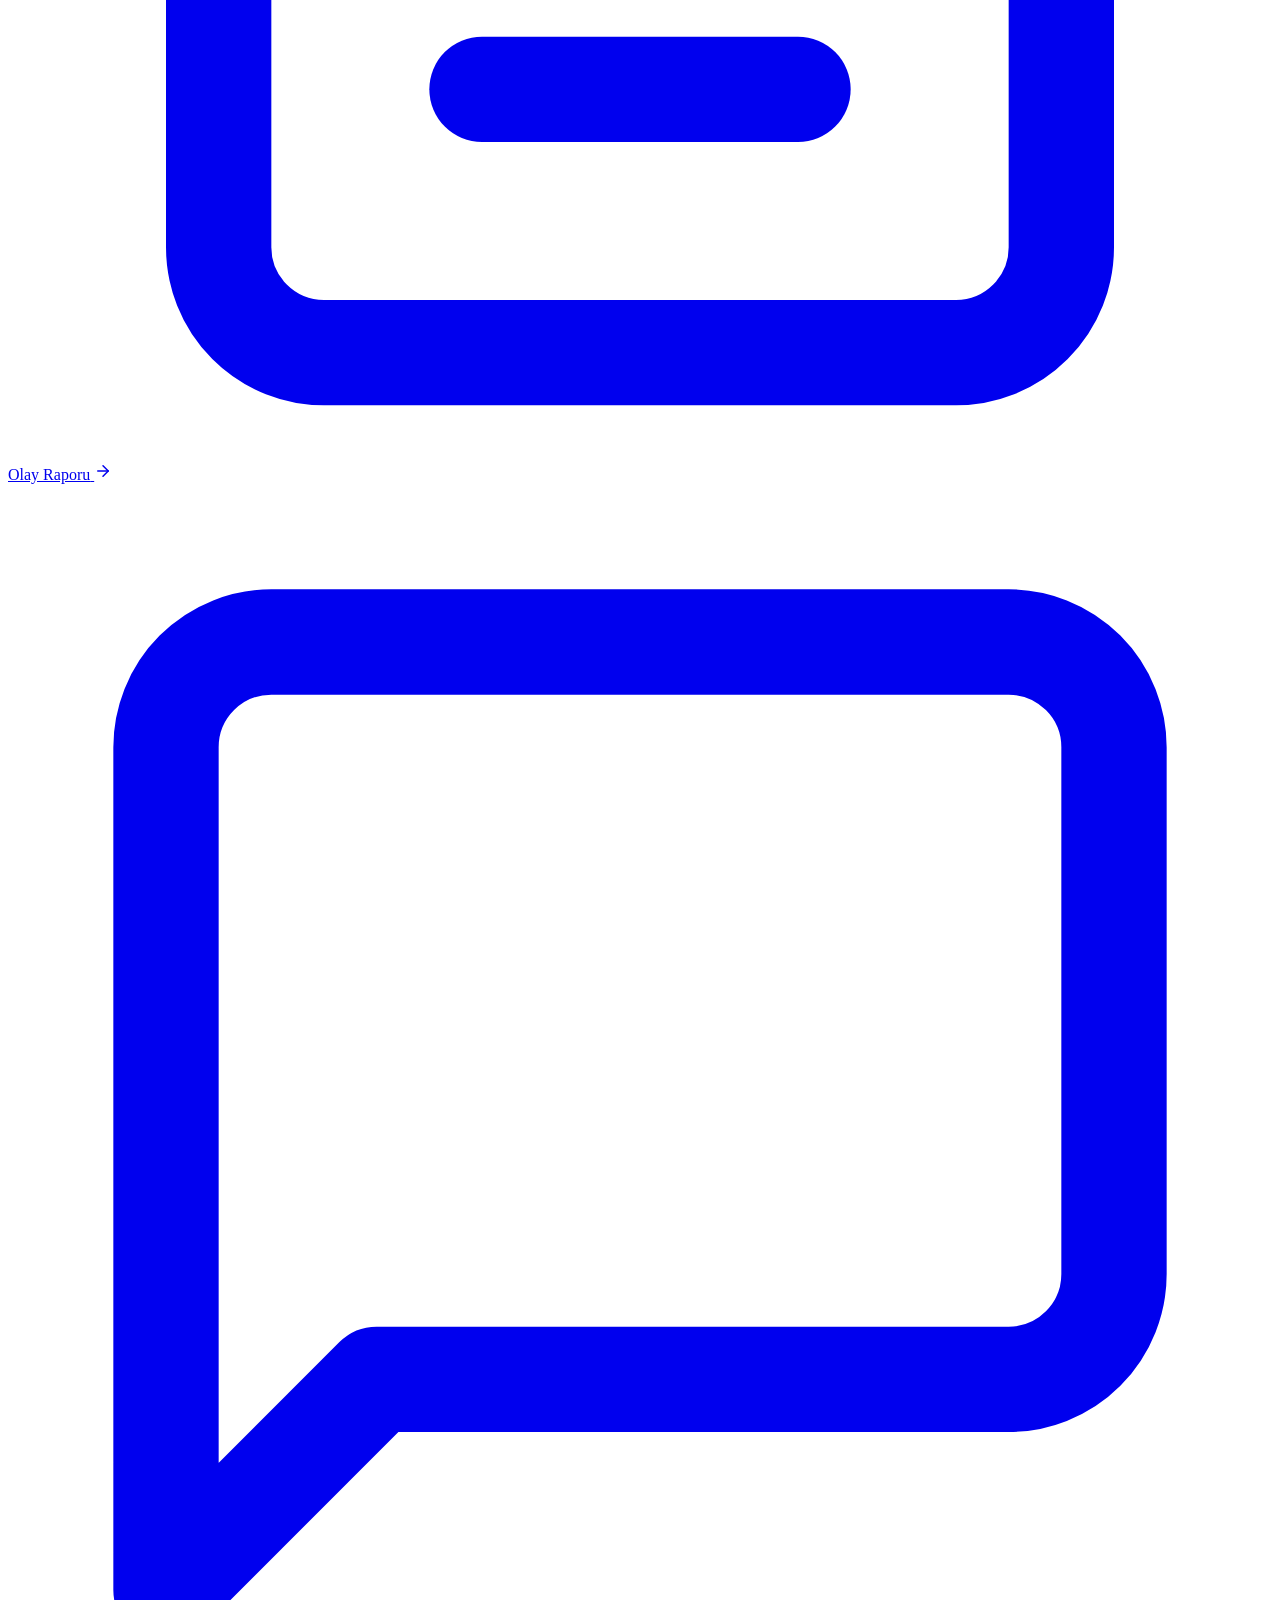
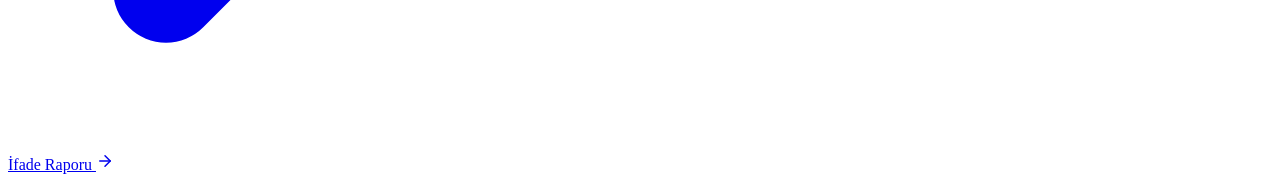
==== commit d98eb3fa: "İfade Raporu Formu ekle Olay Raporu'ndaki genel mantığa bağlı kalarak (BBCode çıktı, alanlar zorunlu" ====
--- a/index.html
+++ b/index.html
@@ -4,7 +4,7 @@
   <meta charset="UTF-8">
   <meta name="viewport" content="width=device-width, initial-scale=1, viewport-fit=cover">
   <title>Rapor Oluşturucu</title>
-  <meta name="description" content="LSPD Tools: Araç El Koyma Raporu, İhlal Raporu, Field Interview Kart ve Olay Raporu oluşturucuları.">
+  <meta name="description" content="LSPD Tools: Araç El Koyma Raporu, İhlal Raporu, Field Interview Kart, Olay Raporu ve İfade Raporu oluşturucuları.">
   <link rel="icon" href="/lspd-tools/img/lspd.webp" type="image/webp">
   <script src="/lspd-tools/assets/prefs.js"></script>
   <link rel="preconnect" href="https://fonts.googleapis.com">
@@ -68,6 +68,16 @@
         </span>
         <svg class="tool-arrow" width="18" height="18" viewBox="0 0 24 24" fill="none" stroke="currentColor" stroke-width="2" stroke-linecap="round" stroke-linejoin="round" aria-hidden="true"><path d="M5 12h14"/><path d="m12 5 7 7-7 7"/></svg>
       </a>
+
+      <a class="tool" href="ifade-raporu/">
+        <span class="tool-icon" style="--icon:#8b5cf6" aria-hidden="true">
+          <svg viewBox="0 0 24 24" fill="none" stroke="currentColor" stroke-width="2" stroke-linecap="round" stroke-linejoin="round"><path d="M21 15a2 2 0 0 1-2 2H7l-4 4V5a2 2 0 0 1 2-2h14a2 2 0 0 1 2 2z"/></svg>
+        </span>
+        <span>
+          <span class="tool-name">İfade Raporu</span>
+        </span>
+        <svg class="tool-arrow" width="18" height="18" viewBox="0 0 24 24" fill="none" stroke="currentColor" stroke-width="2" stroke-linecap="round" stroke-linejoin="round" aria-hidden="true"><path d="M5 12h14"/><path d="m12 5 7 7-7 7"/></svg>
+      </a>
     </nav>
   </main>
 </body>
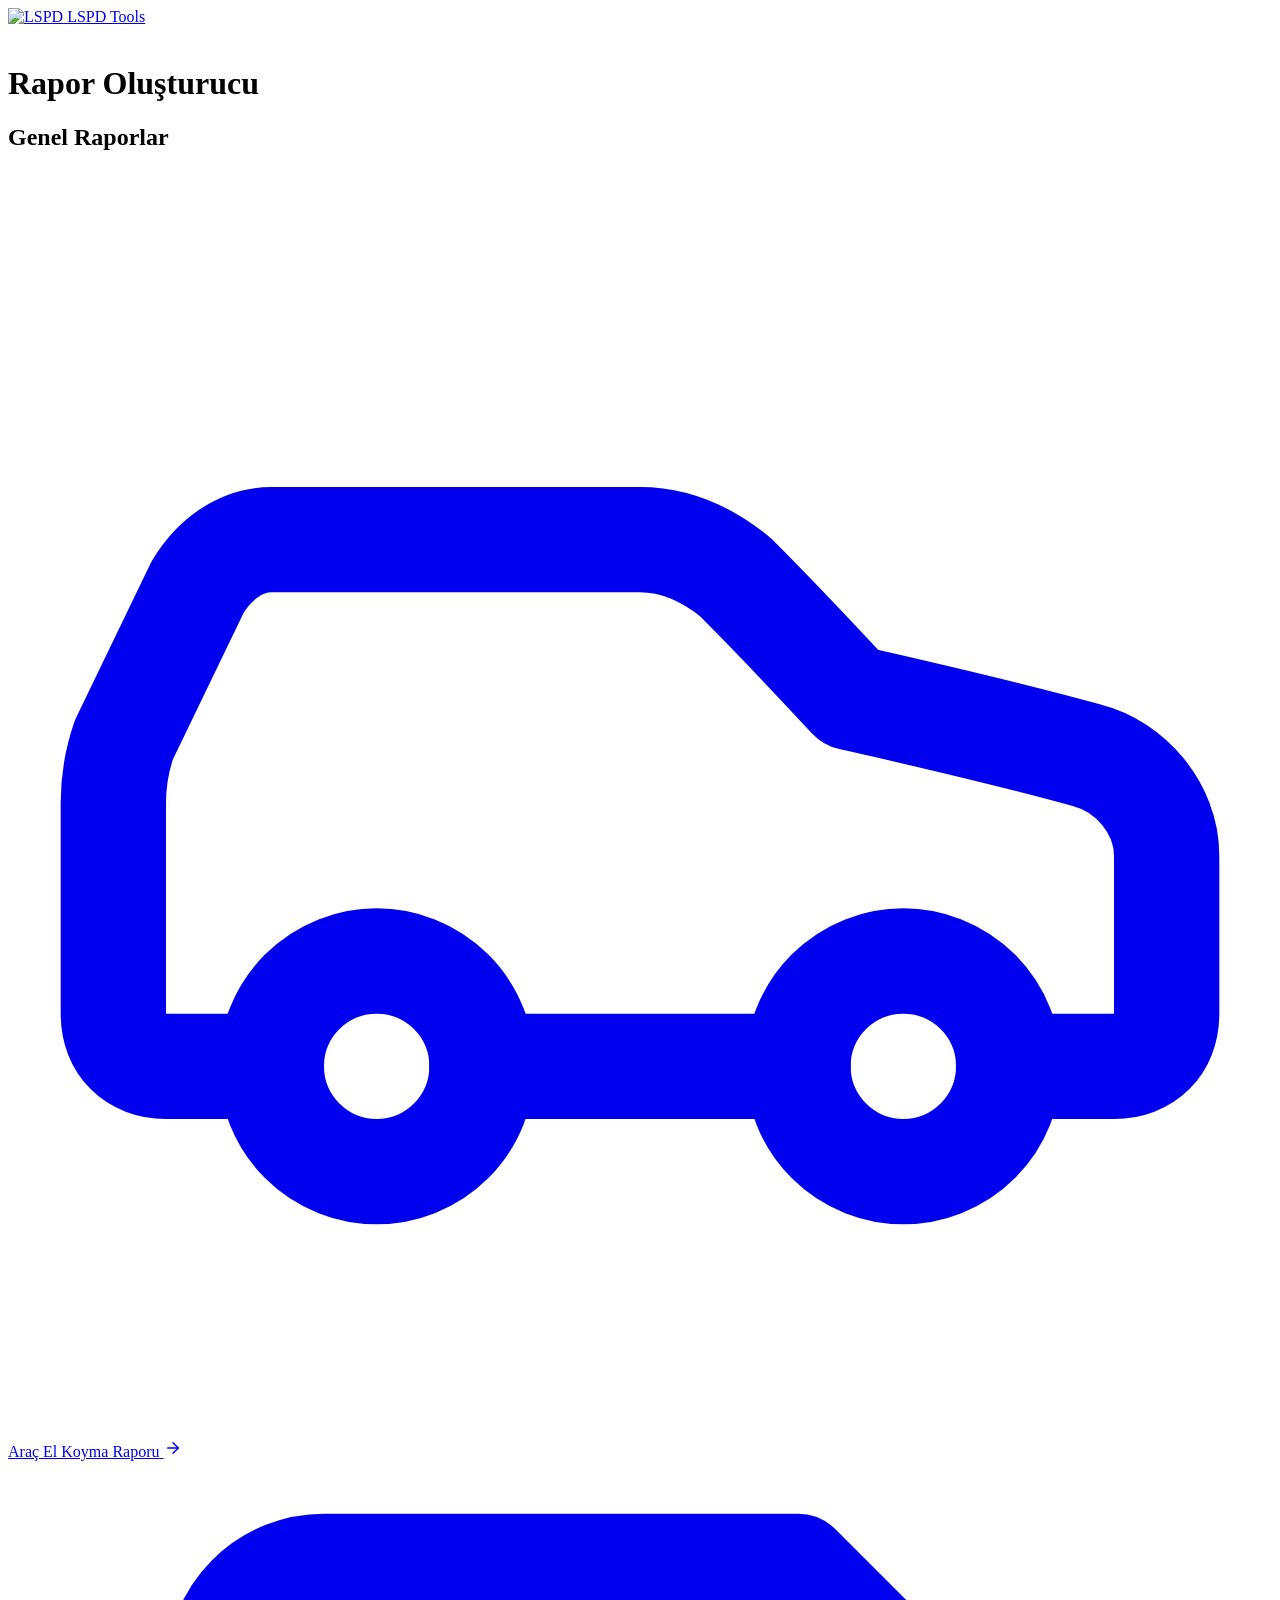
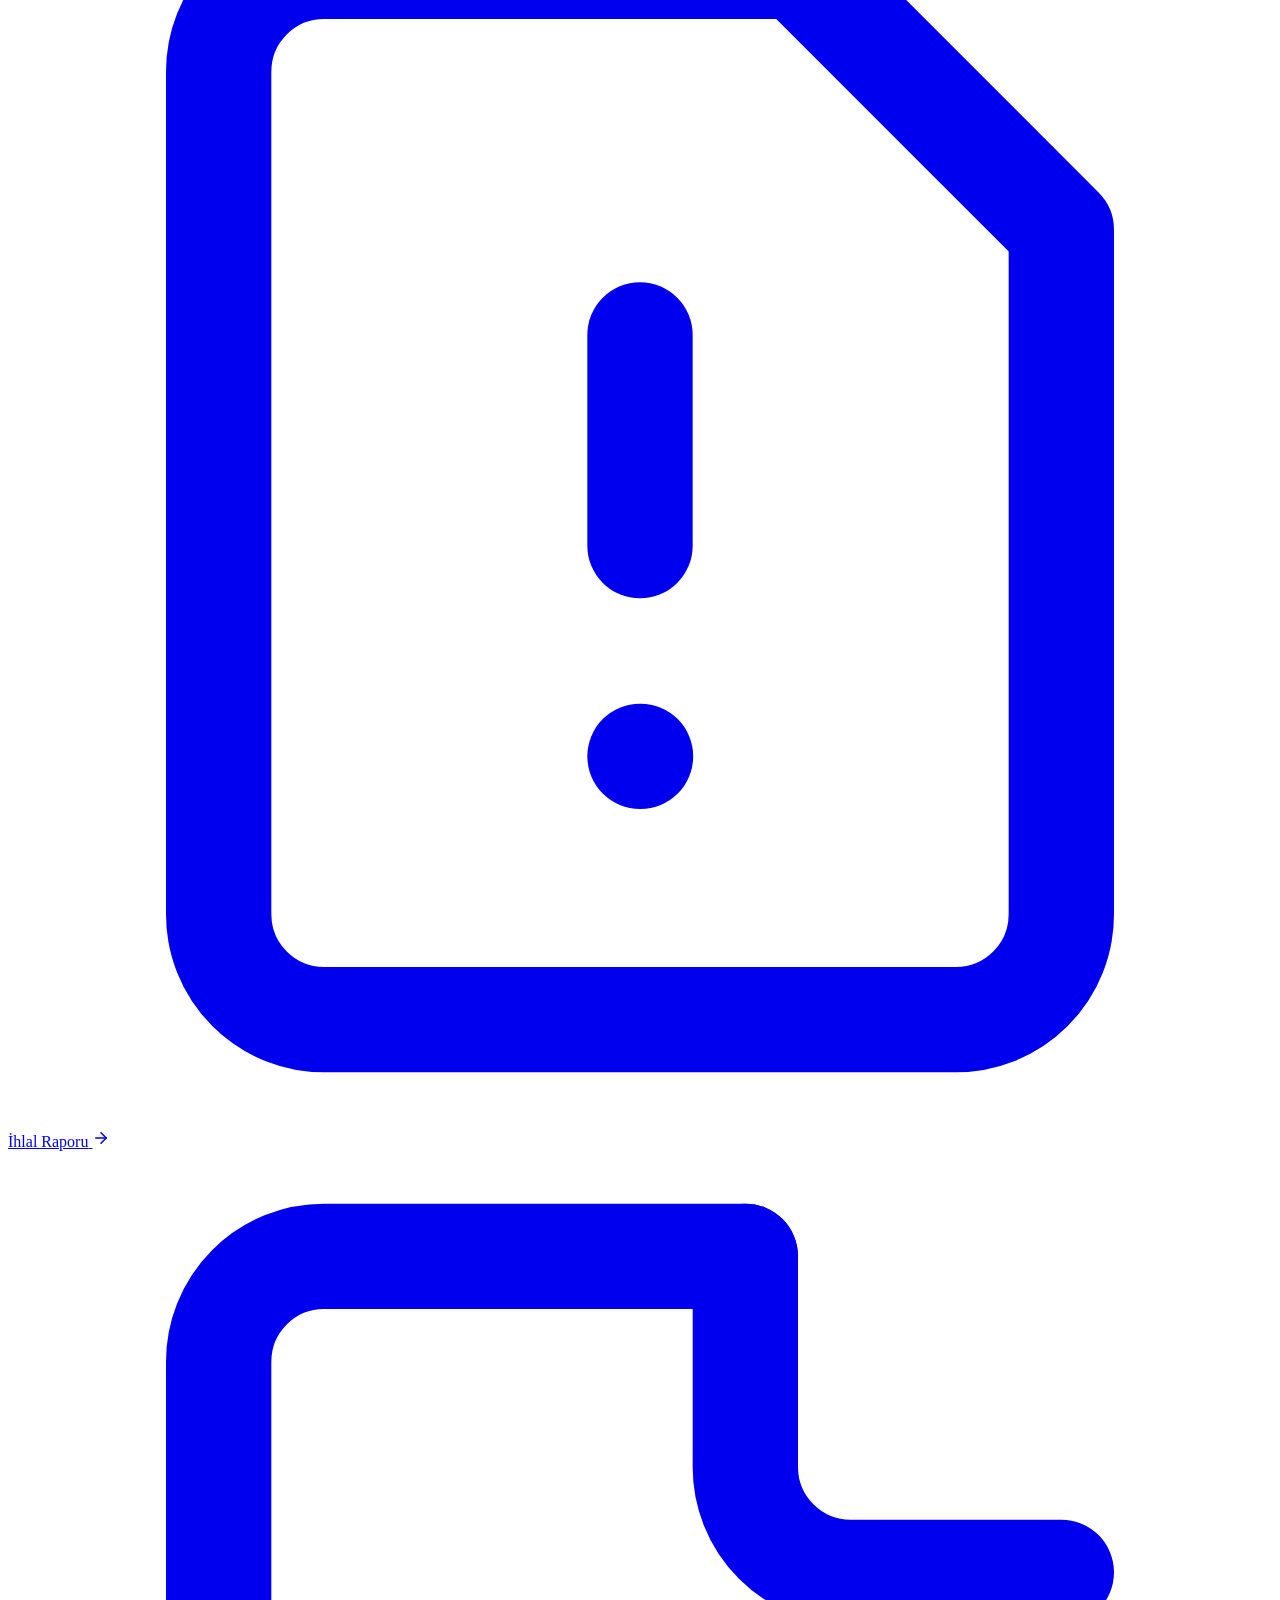
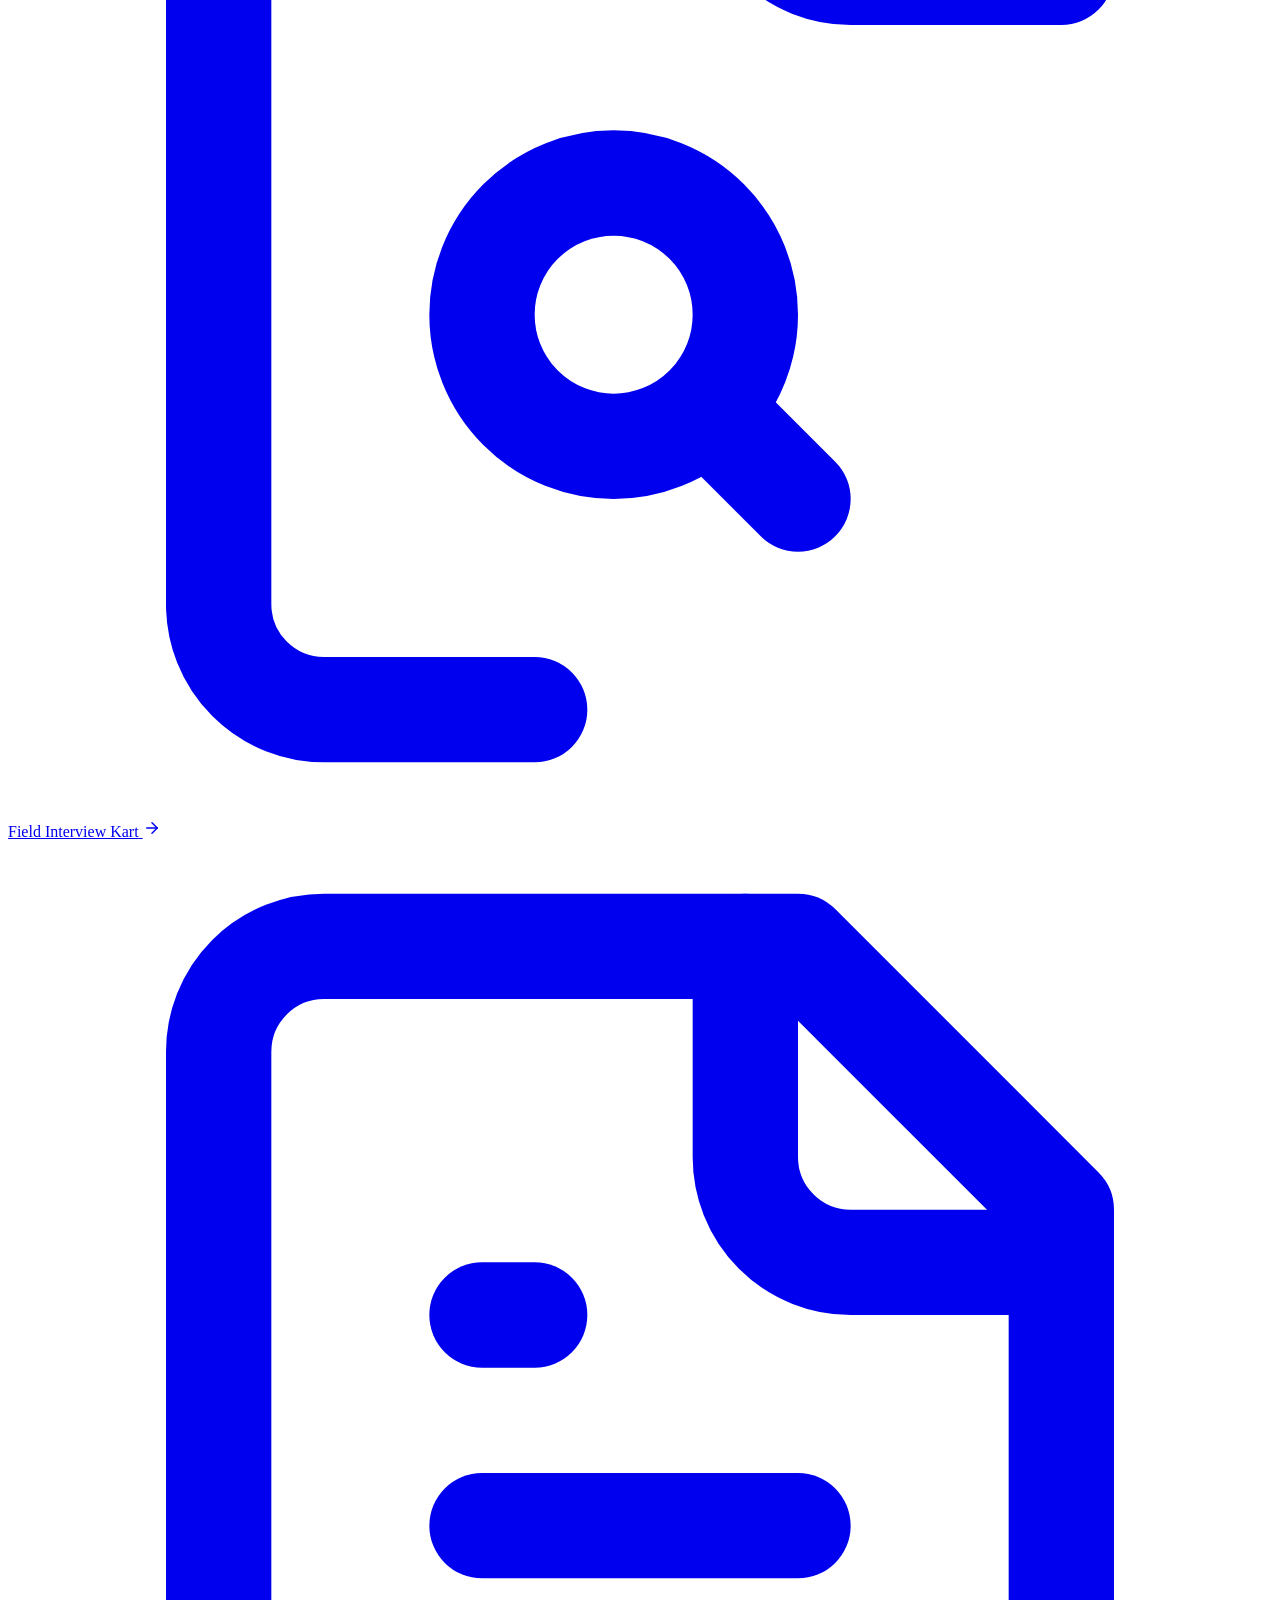
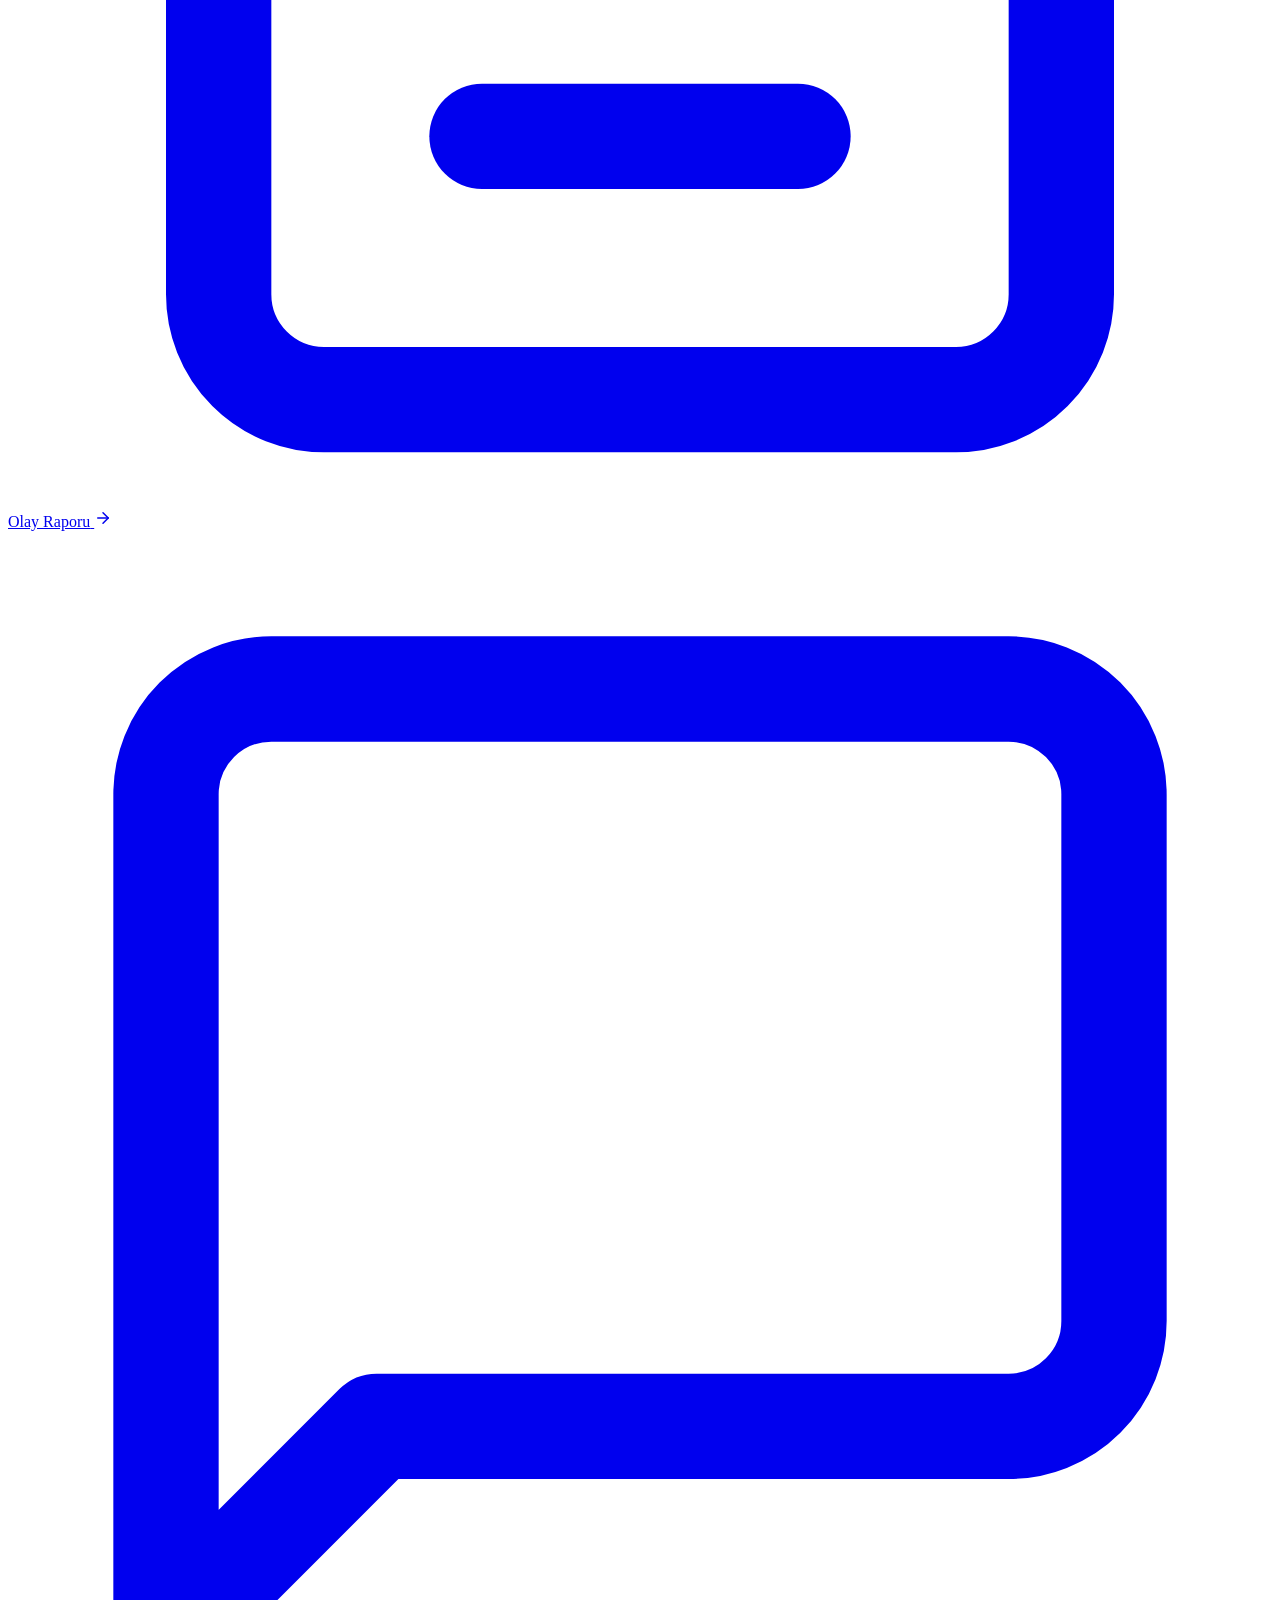
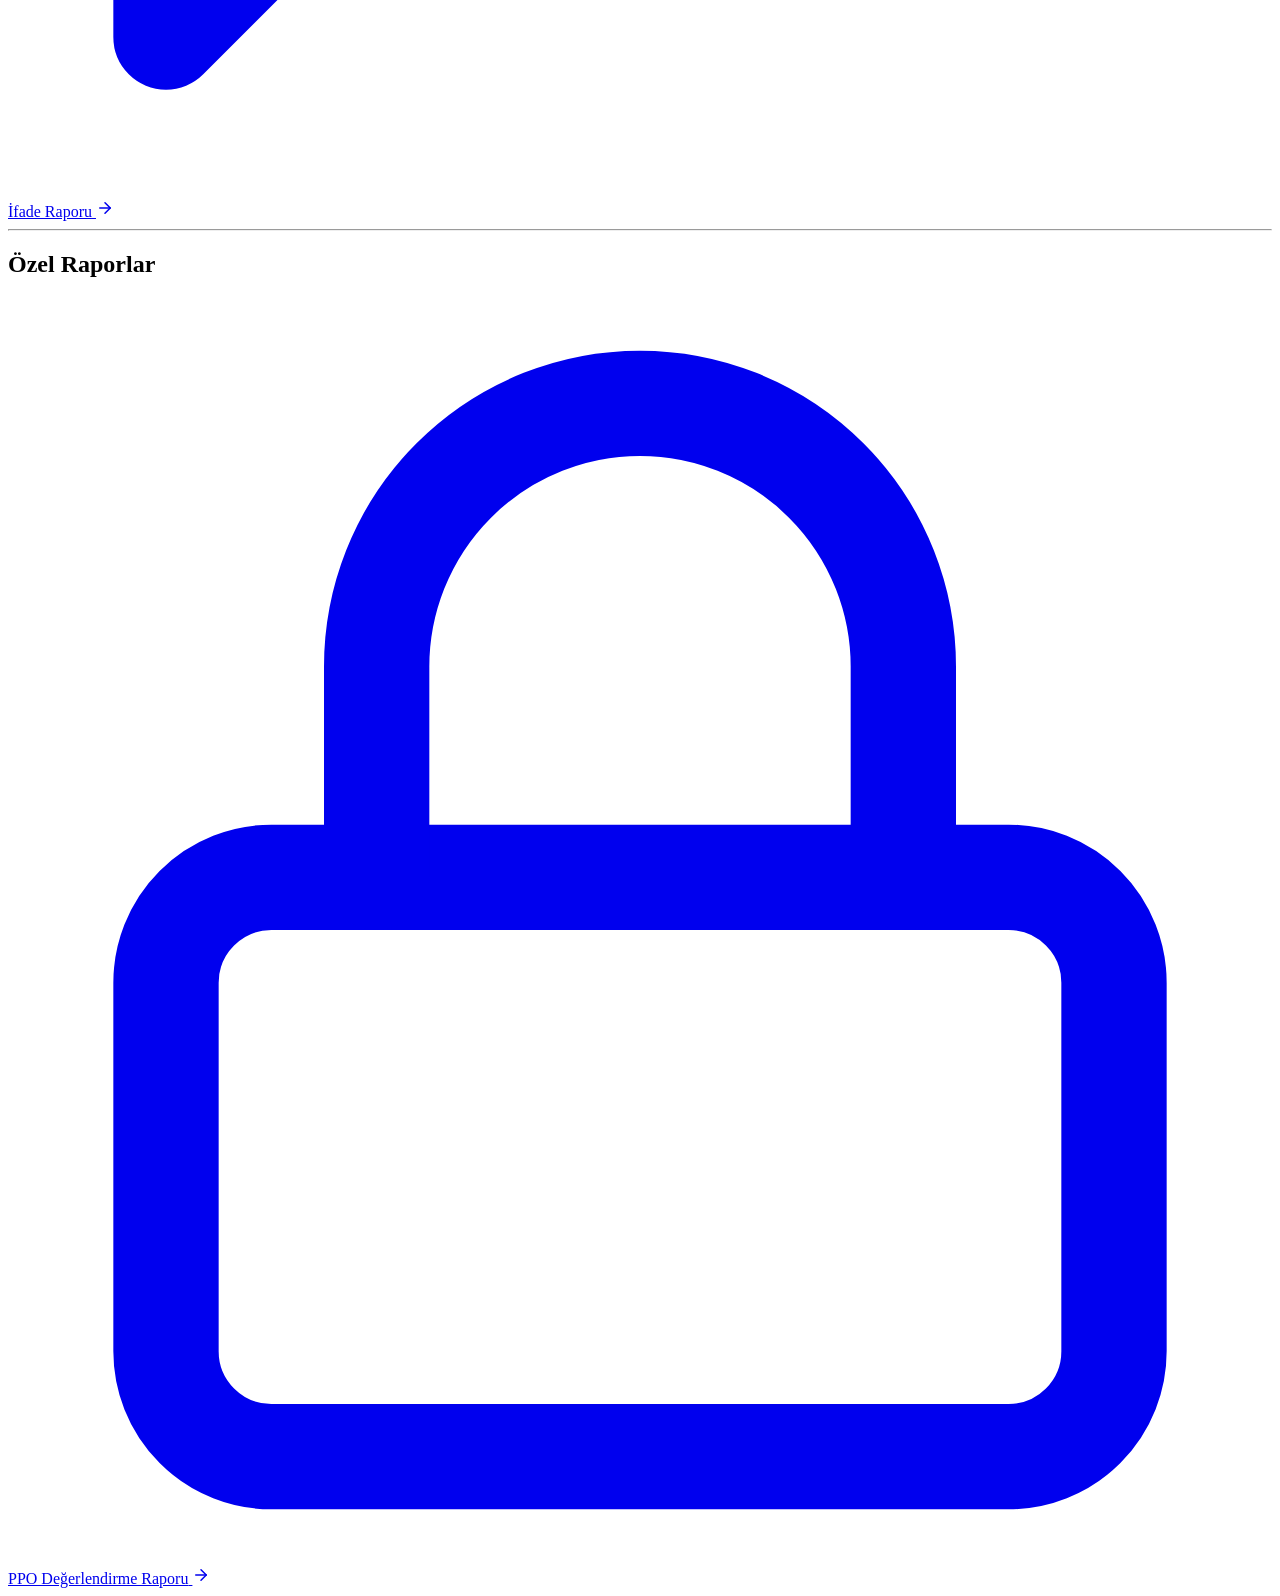
==== commit 5514b98f: "Rapor Oluşturucu sayfasını bölümlere ayır ve şifreli PPO Değerlendirme Raporu ekle Ana sayfa "Genel " ====
--- a/index.html
+++ b/index.html
@@ -28,7 +28,9 @@
 
   <main>
     <h1 class="page-title">Rapor Oluşturucu</h1>
-    <nav class="tools cols-3" aria-label="Rapor türleri">
+
+    <h2 class="section-title">Genel Raporlar</h2>
+    <nav class="tools cols-3" aria-label="Genel rapor türleri">
       <a class="tool" href="arac-el-koyma-raporu/">
         <span class="tool-icon" style="--icon:#4f46e5" aria-hidden="true">
           <svg viewBox="0 0 24 24" fill="none" stroke="currentColor" stroke-width="2" stroke-linecap="round" stroke-linejoin="round"><path d="M19 17h2c.6 0 1-.4 1-1v-3c0-.9-.7-1.7-1.5-1.9C18.7 10.6 16 10 16 10s-1.3-1.4-2.2-2.3c-.5-.4-1.1-.7-1.8-.7H5c-.6 0-1.1.4-1.4.9l-1.4 2.9A3.7 3.7 0 0 0 2 12v4c0 .6.4 1 1 1h2"/><circle cx="7" cy="17" r="2"/><path d="M9 17h6"/><circle cx="17" cy="17" r="2"/></svg>
@@ -79,6 +81,21 @@
         <svg class="tool-arrow" width="18" height="18" viewBox="0 0 24 24" fill="none" stroke="currentColor" stroke-width="2" stroke-linecap="round" stroke-linejoin="round" aria-hidden="true"><path d="M5 12h14"/><path d="m12 5 7 7-7 7"/></svg>
       </a>
     </nav>
+
+    <hr class="section-divider">
+
+    <h2 class="section-title">Özel Raporlar</h2>
+    <nav class="tools cols-3" aria-label="Özel rapor türleri">
+      <a class="tool" href="ppo-degerlendirme-raporu/">
+        <span class="tool-icon" style="--icon:#facc15" aria-hidden="true">
+          <svg viewBox="0 0 24 24" fill="none" stroke="currentColor" stroke-width="2" stroke-linecap="round" stroke-linejoin="round"><rect width="18" height="11" x="3" y="11" rx="2" ry="2"/><path d="M7 11V7a5 5 0 0 1 10 0v4"/></svg>
+        </span>
+        <span>
+          <span class="tool-name">PPO Değerlendirme Raporu</span>
+        </span>
+        <svg class="tool-arrow" width="18" height="18" viewBox="0 0 24 24" fill="none" stroke="currentColor" stroke-width="2" stroke-linecap="round" stroke-linejoin="round" aria-hidden="true"><path d="M5 12h14"/><path d="m12 5 7 7-7 7"/></svg>
+      </a>
+    </nav>
   </main>
 </body>
 </html>
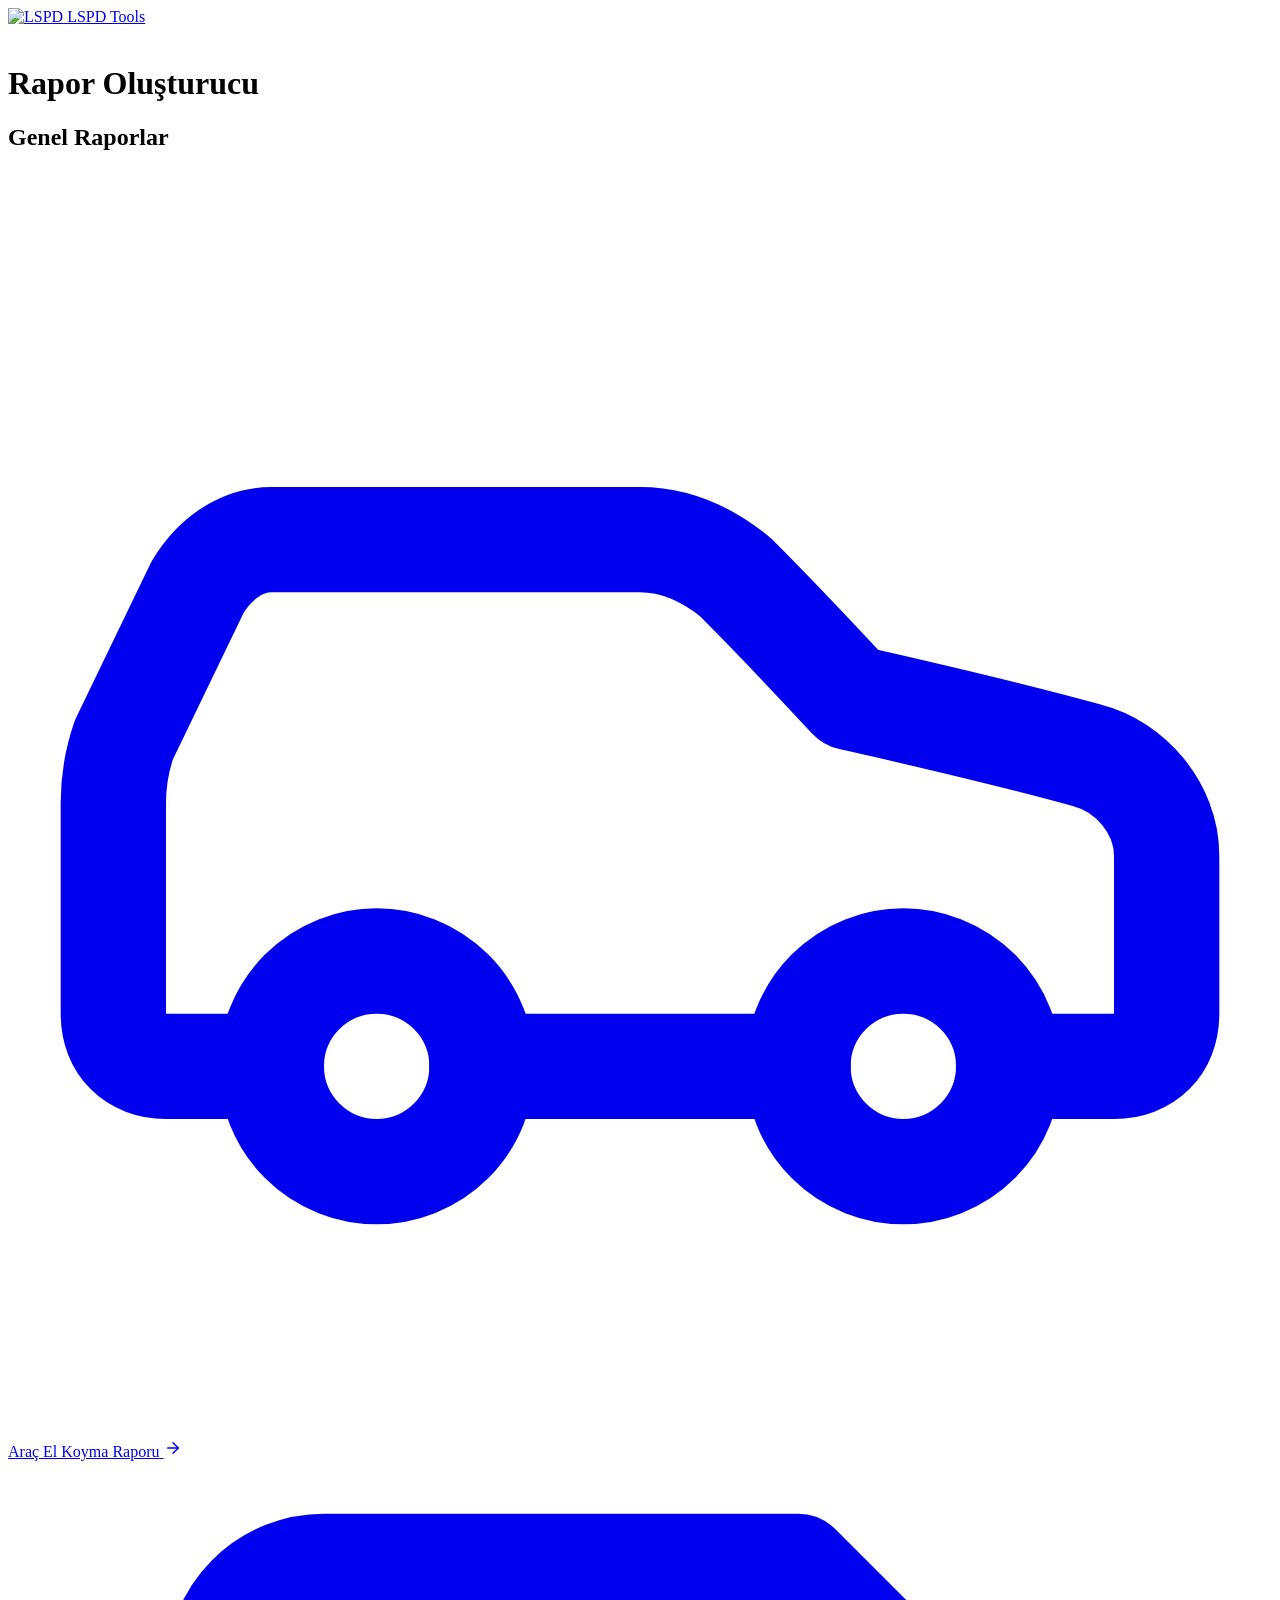
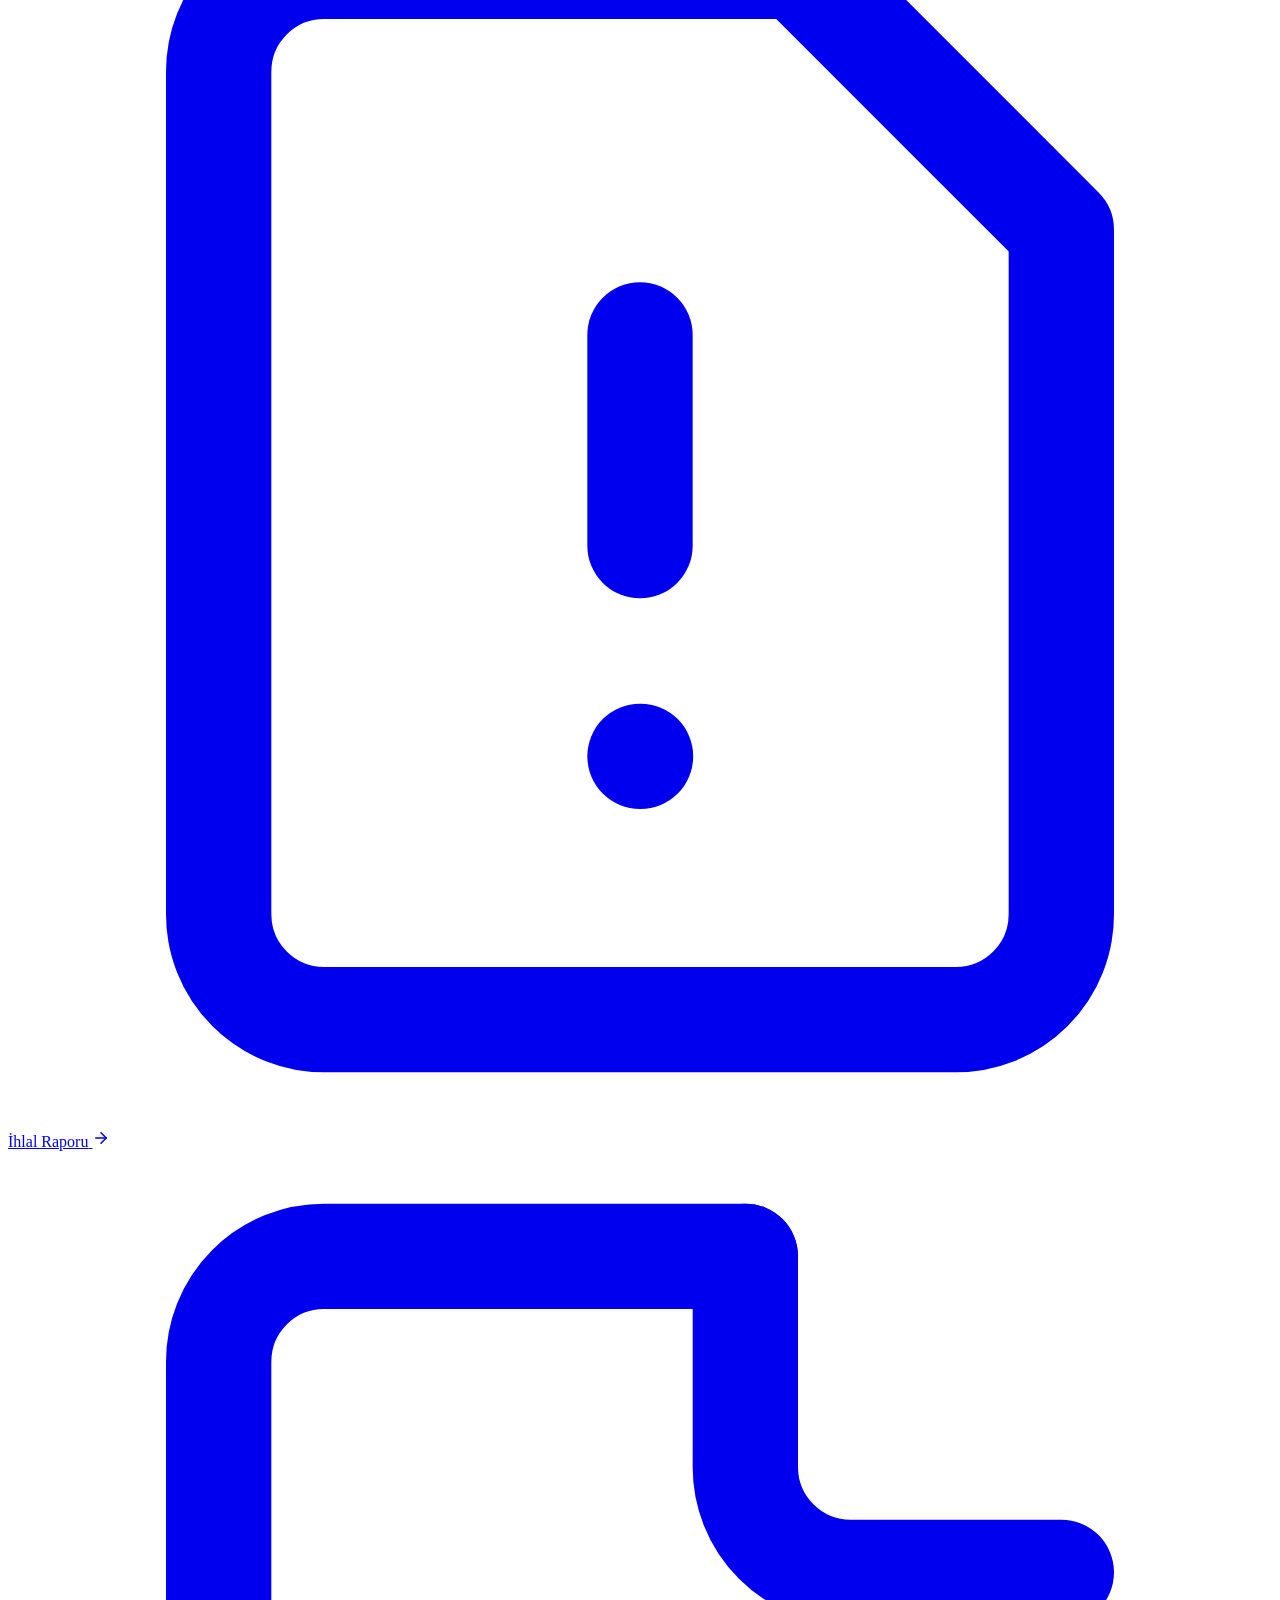
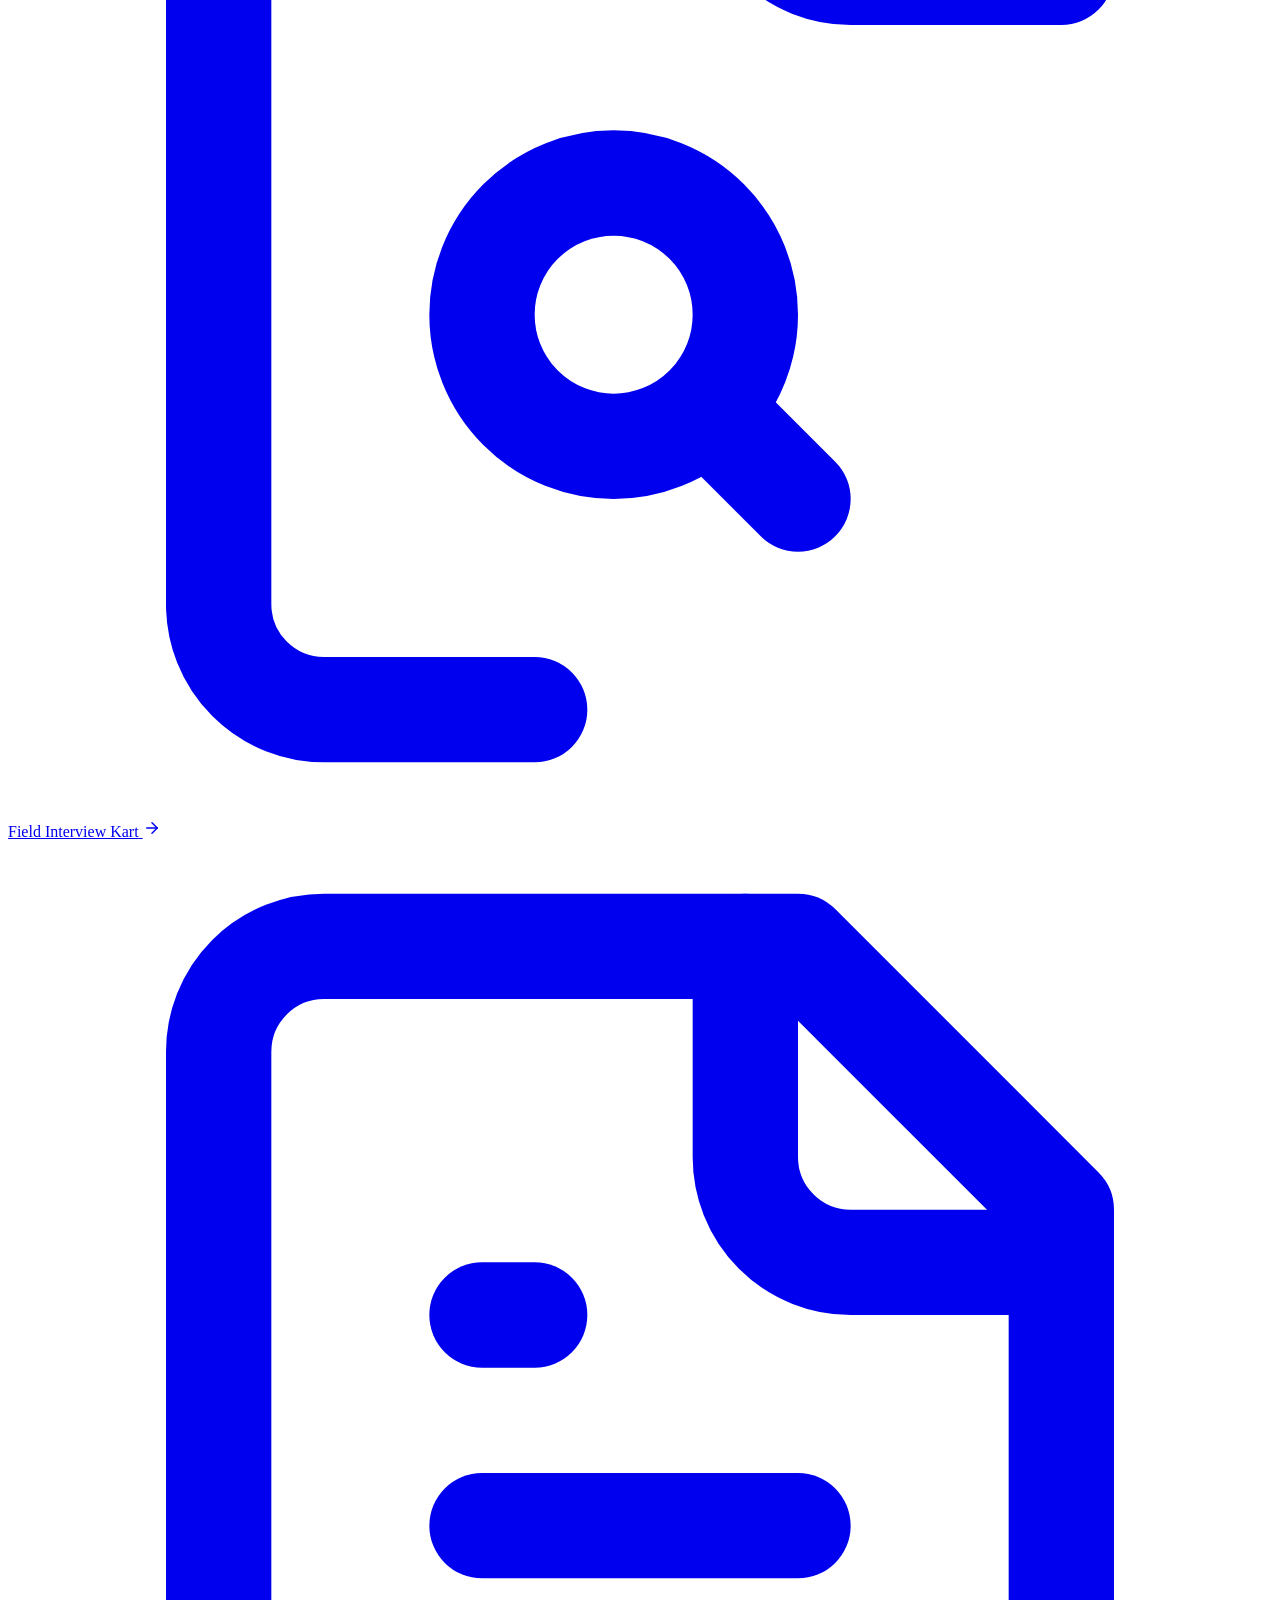
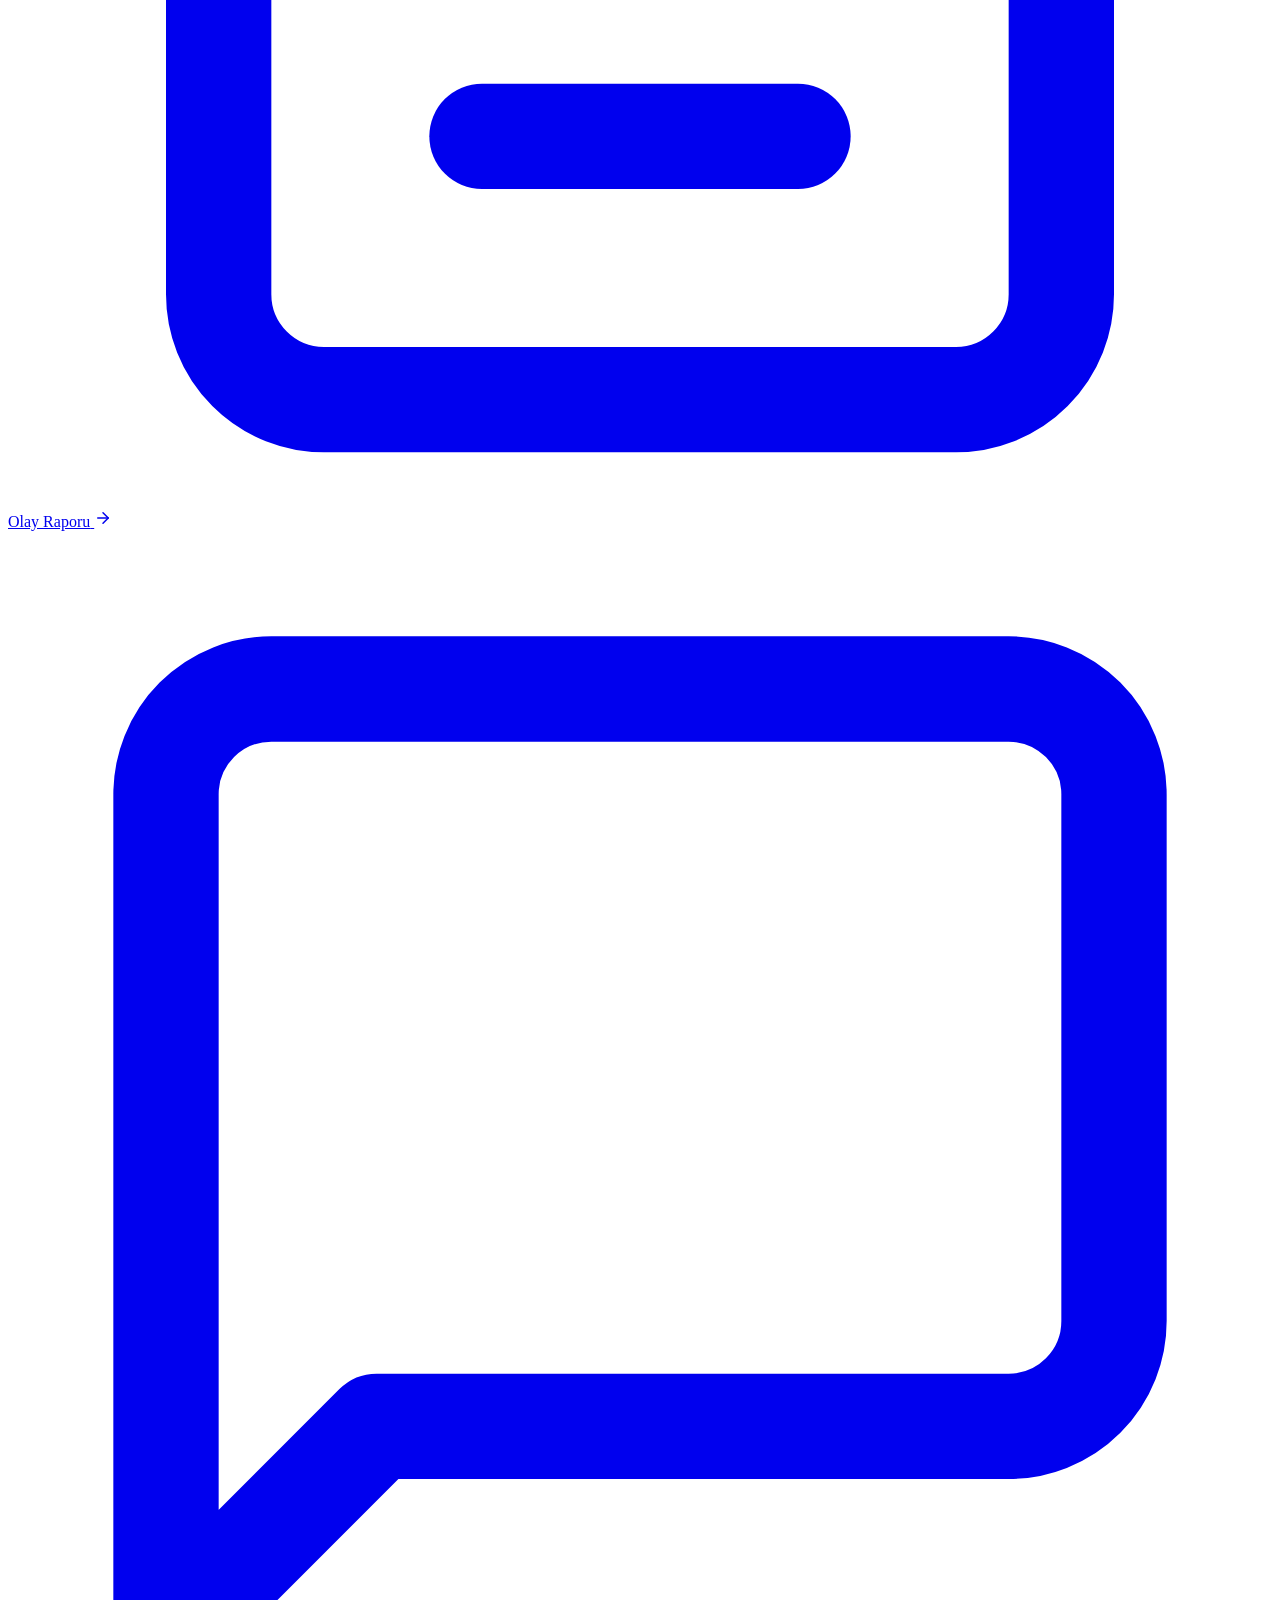
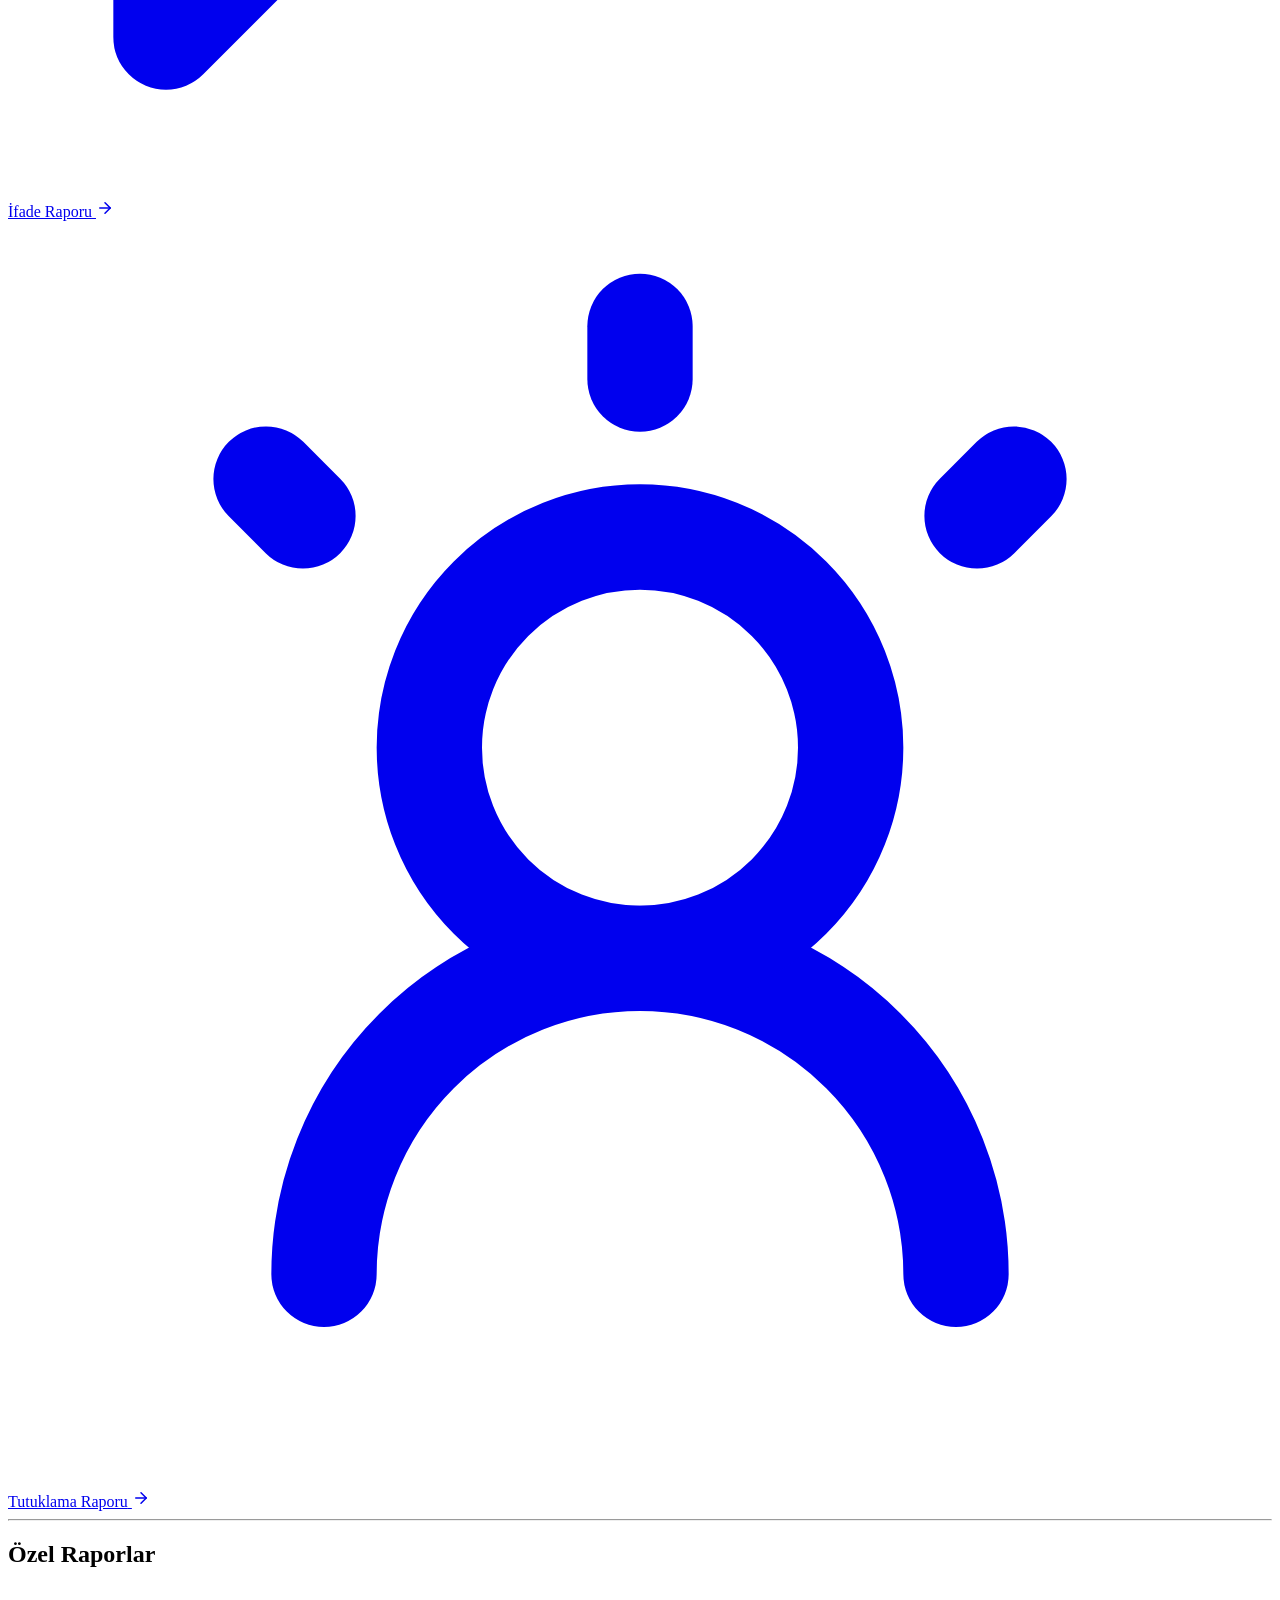
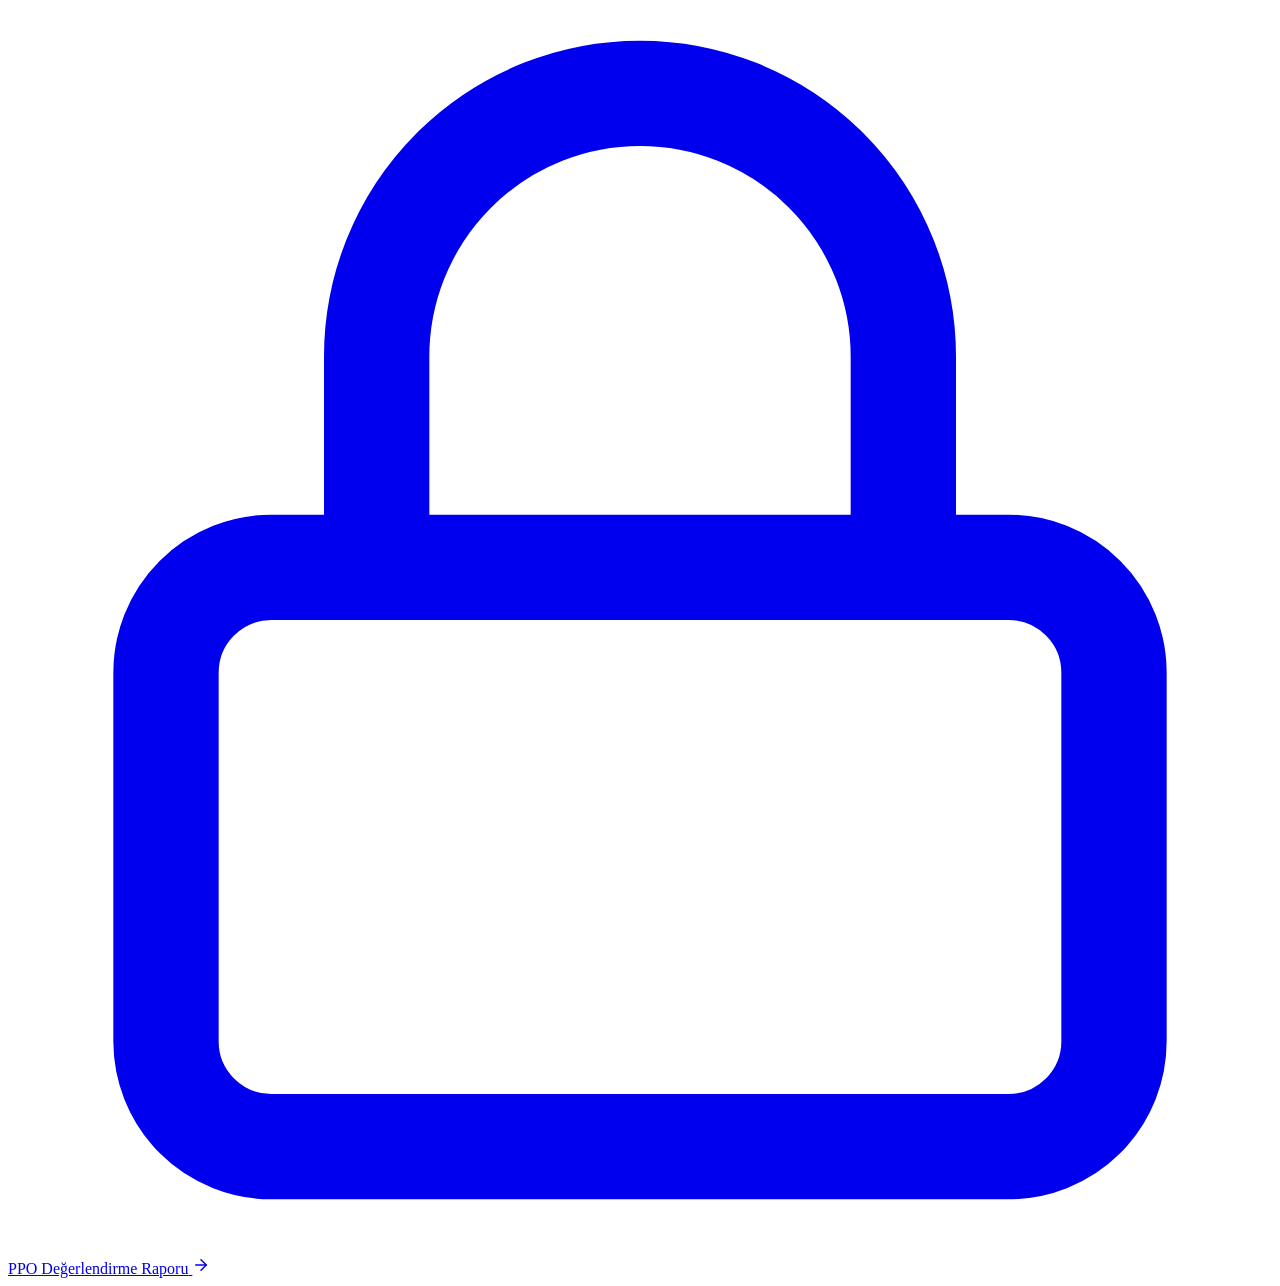
==== commit ab46eecc: "Tutuklama Raporu ve PPO Değerlendirme Raporu ekle Genel Raporlar bölümüne, Olay Raporu'nun ilkeleri " ====
--- a/index.html
+++ b/index.html
@@ -4,7 +4,7 @@
   <meta charset="UTF-8">
   <meta name="viewport" content="width=device-width, initial-scale=1, viewport-fit=cover">
   <title>Rapor Oluşturucu</title>
-  <meta name="description" content="LSPD Tools: Araç El Koyma Raporu, İhlal Raporu, Field Interview Kart, Olay Raporu ve İfade Raporu oluşturucuları.">
+  <meta name="description" content="LSPD Tools: Araç El Koyma Raporu, İhlal Raporu, Field Interview Kart, Olay Raporu, İfade Raporu ve Tutuklama Raporu oluşturucuları.">
   <link rel="icon" href="/lspd-tools/img/lspd.webp" type="image/webp">
   <script src="/lspd-tools/assets/prefs.js"></script>
   <link rel="preconnect" href="https://fonts.googleapis.com">
@@ -24,7 +24,7 @@
     </div>
   </header>
 
-  <img class="watermark" src="/lspd-tools/img/lspd.webp" alt="" aria-hidden="true">
+  <img class="watermark" src="/lspd-tools/img/lspd-seal.webp" alt="" aria-hidden="true">
 
   <main>
     <h1 class="page-title">Rapor Oluşturucu</h1>
@@ -80,13 +80,23 @@
         </span>
         <svg class="tool-arrow" width="18" height="18" viewBox="0 0 24 24" fill="none" stroke="currentColor" stroke-width="2" stroke-linecap="round" stroke-linejoin="round" aria-hidden="true"><path d="M5 12h14"/><path d="m12 5 7 7-7 7"/></svg>
       </a>
+
+      <a class="tool" href="tutuklama-raporu/">
+        <span class="tool-icon" style="--icon:#22c55e" aria-hidden="true">
+          <svg viewBox="0 0 24 24" fill="none" stroke="currentColor" stroke-width="2" stroke-linecap="round" stroke-linejoin="round"><path d="M6 20a6 6 0 0 1 12 0"/><circle cx="12" cy="10" r="4"/><path d="M12 2v1"/><path d="m4.9 4.9.7.7"/><path d="m18.4 5.6.7-.7"/></svg>
+        </span>
+        <span>
+          <span class="tool-name">Tutuklama Raporu</span>
+        </span>
+        <svg class="tool-arrow" width="18" height="18" viewBox="0 0 24 24" fill="none" stroke="currentColor" stroke-width="2" stroke-linecap="round" stroke-linejoin="round" aria-hidden="true"><path d="M5 12h14"/><path d="m12 5 7 7-7 7"/></svg>
+      </a>
     </nav>
 
     <hr class="section-divider">
 
     <h2 class="section-title">Özel Raporlar</h2>
     <nav class="tools cols-3" aria-label="Özel rapor türleri">
-      <a class="tool" href="ppo-degerlendirme-raporu/">
+      <a class="tool" href="ppo-degerlendirme-raporu/" data-pin="9110">
         <span class="tool-icon" style="--icon:#facc15" aria-hidden="true">
           <svg viewBox="0 0 24 24" fill="none" stroke="currentColor" stroke-width="2" stroke-linecap="round" stroke-linejoin="round"><rect width="18" height="11" x="3" y="11" rx="2" ry="2"/><path d="M7 11V7a5 5 0 0 1 10 0v4"/></svg>
         </span>
@@ -97,5 +107,72 @@
       </a>
     </nav>
   </main>
+
+  <div class="modal-overlay" id="pin-modal" hidden>
+    <section class="panel modal-box" aria-label="PIN girin">
+      <div class="field">
+        <label for="pin-modal-input">PIN</label>
+        <input class="input" id="pin-modal-input" type="password" autocomplete="off" placeholder="PIN">
+      </div>
+      <p class="modal-error" id="pin-modal-error"></p>
+      <div class="modal-actions">
+        <button type="button" class="btn" id="pin-modal-cancel">Vazgeç</button>
+        <button type="button" class="btn btn-primary" id="pin-modal-submit">Aç</button>
+      </div>
+    </section>
+  </div>
+
+  <script>
+    (function () {
+      var modal = document.getElementById('pin-modal');
+      var input = document.getElementById('pin-modal-input');
+      var error = document.getElementById('pin-modal-error');
+      var submitBtn = document.getElementById('pin-modal-submit');
+      var cancelBtn = document.getElementById('pin-modal-cancel');
+      var pendingLink = null;
+
+      document.querySelectorAll('.tool[data-pin]').forEach(function (link) {
+        link.addEventListener('click', function (e) {
+          e.preventDefault();
+          pendingLink = link;
+          error.textContent = '';
+          input.value = '';
+          modal.hidden = false;
+          input.focus();
+        });
+      });
+
+      function closeModal() {
+        modal.hidden = true;
+        pendingLink = null;
+      }
+
+      function trySubmit() {
+        if (pendingLink && input.value === pendingLink.getAttribute('data-pin')) {
+          var href = pendingLink.getAttribute('href');
+          closeModal();
+          window.location.href = href;
+        } else {
+          error.textContent = 'PIN yanlış.';
+          input.select();
+        }
+      }
+
+      submitBtn.addEventListener('click', trySubmit);
+      cancelBtn.addEventListener('click', closeModal);
+      input.addEventListener('keydown', function (e) {
+        if (e.key === 'Enter') trySubmit();
+      });
+      input.addEventListener('input', function () {
+        error.textContent = '';
+      });
+      modal.addEventListener('click', function (e) {
+        if (e.target === modal) closeModal();
+      });
+      document.addEventListener('keydown', function (e) {
+        if (e.key === 'Escape' && !modal.hidden) closeModal();
+      });
+    })();
+  </script>
 </body>
 </html>
